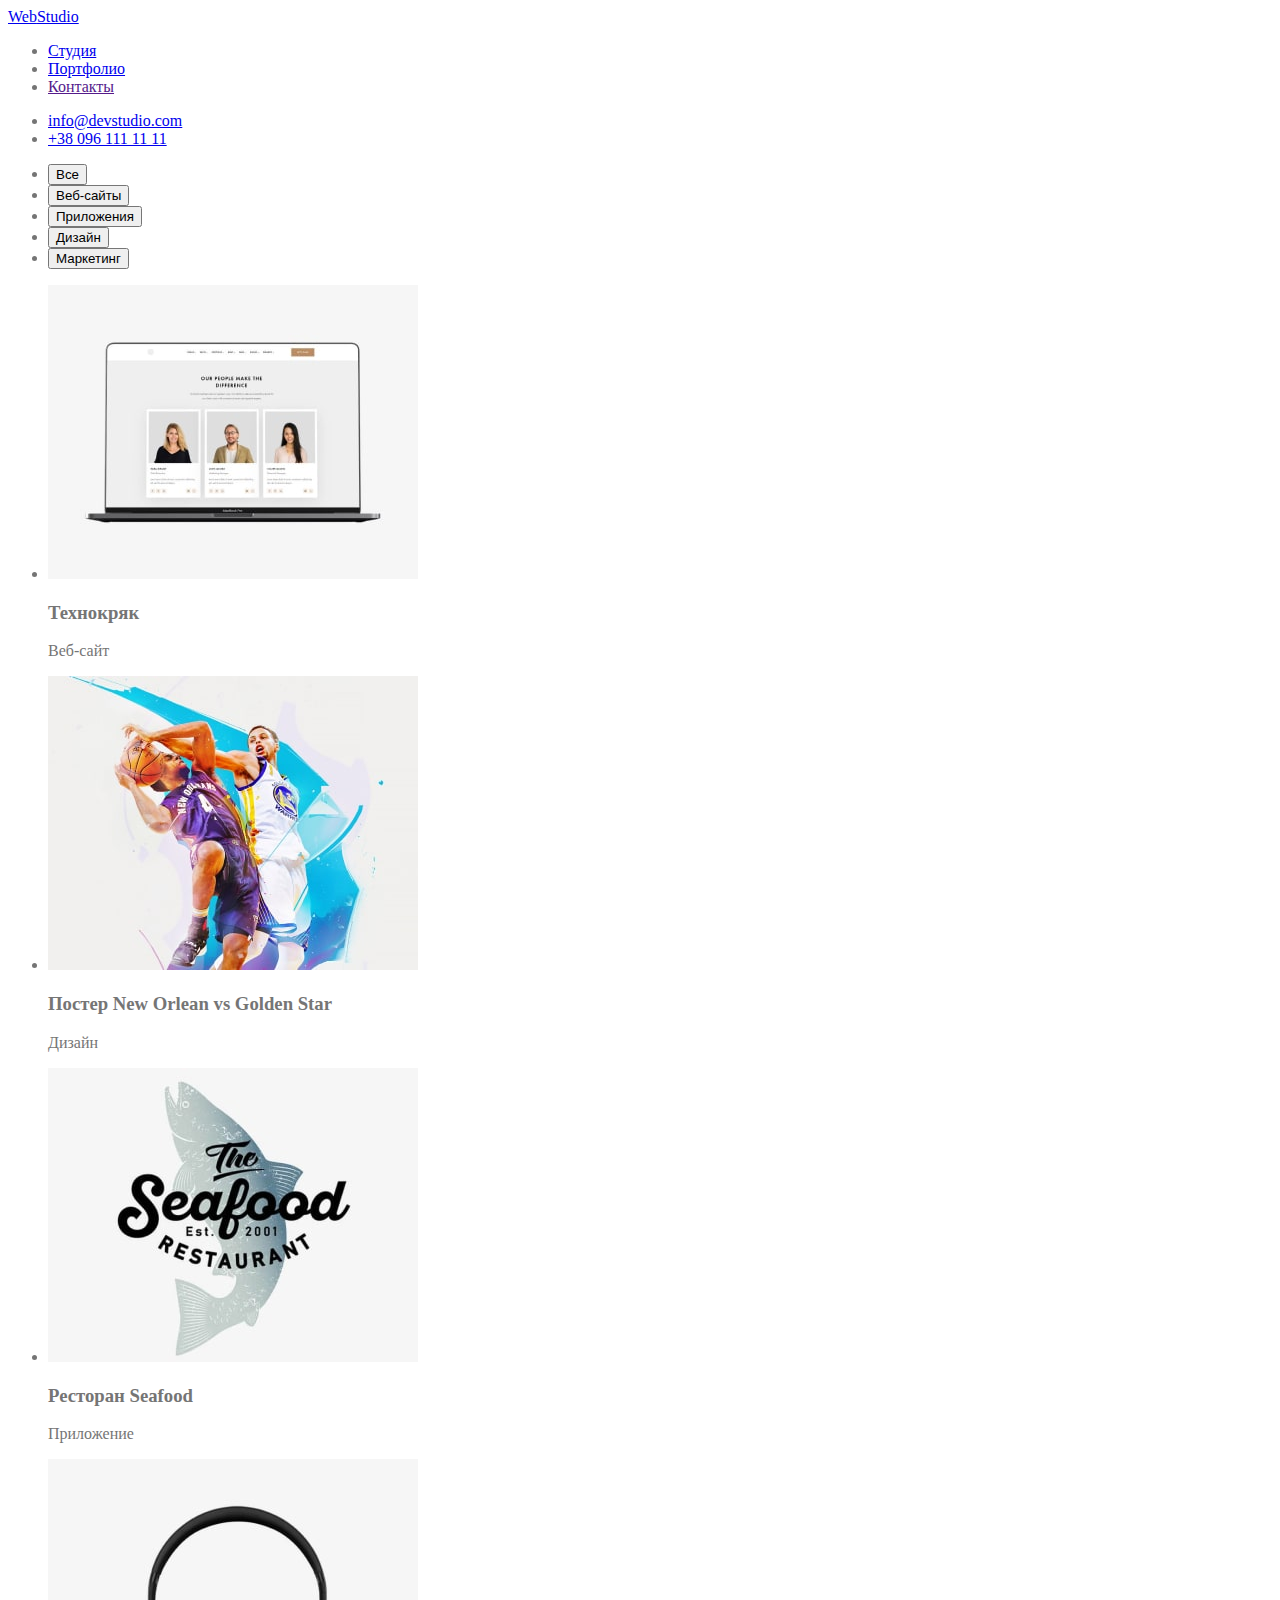
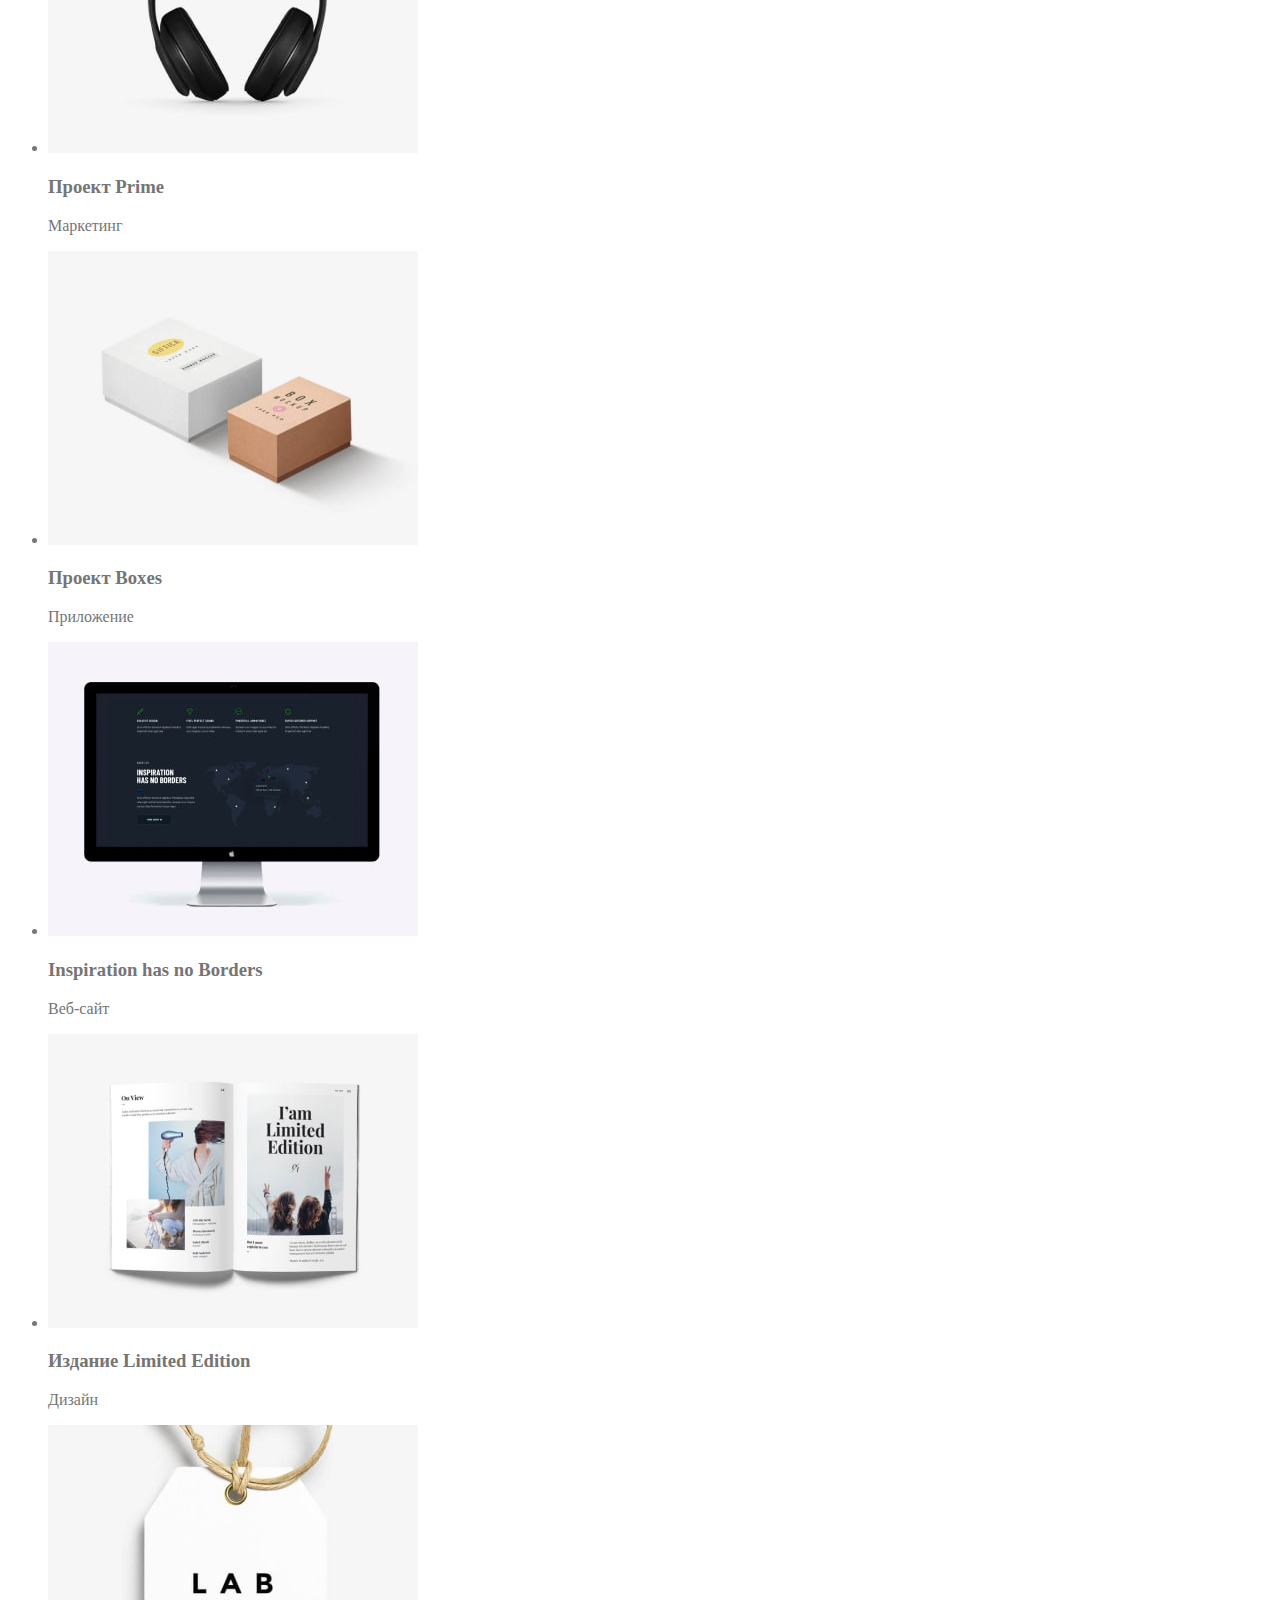
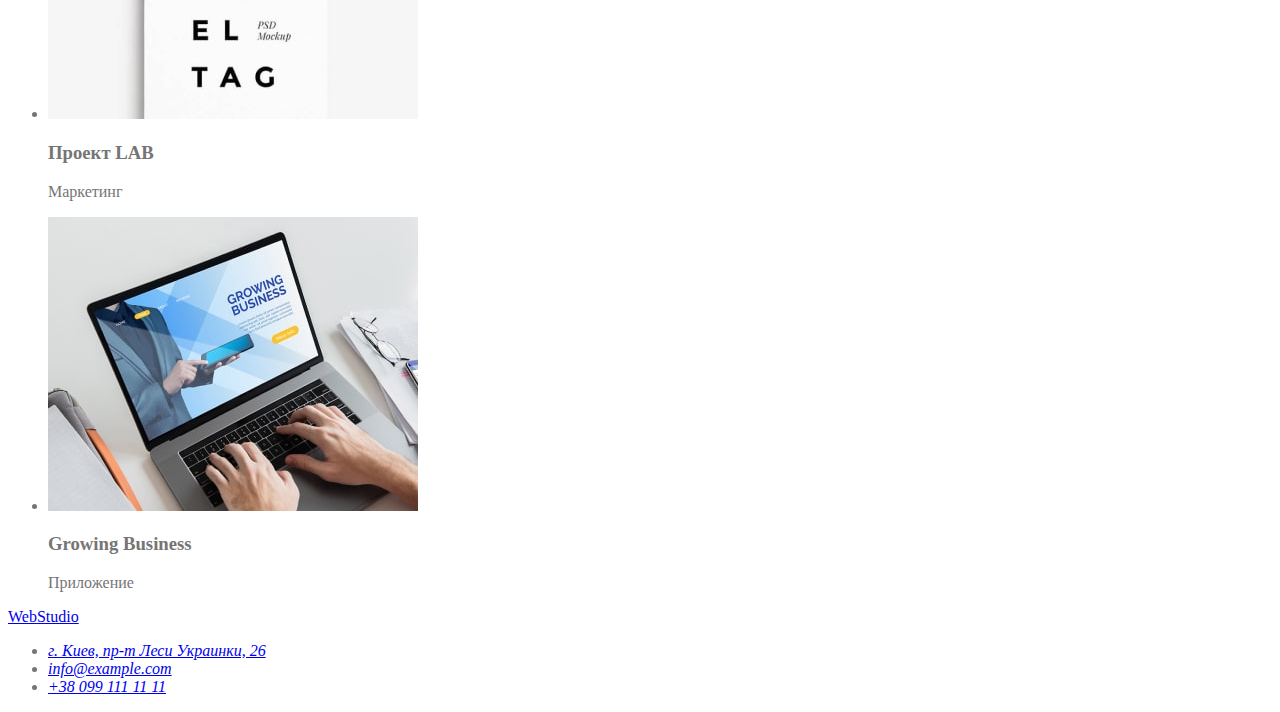
==== portfolio.html @ e5eeb4c2 "Создала Портфолио, подключила стили" ====
<!DOCTYPE html>
<html lang="ru">
  <head>
    <meta charset="UTF-8" />
    <meta http-equiv="X-UA-Compatible" content="IE=edge" />
    <meta name="viewport" content="width=device-width, initial-scale=1.0" />
    <title>WebStudio</title>
    <link rel="stylesheet" href="./css/styles.css" />
  </head>
  <body>
    <header>
      <!--Верхняя линия-->
      <a href="./index.html"><span lang="en">Web</span>Studio</a>
      <nav>
        <ul>
          <li><a href="./index.html">Студия</a></li>
          <li><a href="./portfolio.html">Портфолио</a></li>
          <li><a href="">Контакты</a></li>
        </ul>
      </nav>
      <ul>
        <li><a href="mailto:info@devstudio.com">info@devstudio.com</a></li>
        <li><a href="tel:+380961111111">+38 096 111 11 11</a></li>
      </ul>
    </header>
    <main>
      <!--<h1>Портфолио</h1>-->
      <!--<h2>Фильтры</h2>-->
      <ul>
        <li><button type="button">Все</button></li>
        <li><button type="button">Веб-сайты</button></li>
        <li><button type="button">Приложения</button></li>
        <li><button type="button">Дизайн</button></li>
        <li><button type="button">Маркетинг</button></li>
      </ul>
      <!--<h2>Проекты</h2>-->
      <ul>
        <li>
          <img
            src="./images/tehnochryak.jpg"
            alt="Веб-сайт"
            width="370"
            height="294"
          />
          <h3>Технокряк</h3>
          <p>Веб-сайт</p>
        </li>
        <li>
          <img
            src="./images/basketball.jpg"
            alt="Постер New Orlean vs Golden Star"
            width="370"
            height="294"
          />
          <h3>Постер New Orlean vs Golden Star</h3>
          <p>Дизайн</p>
        </li>
        <li>
          <img
            src="./images/restaurant-seafood.jpg"
            alt="Ресторан Seafood"
            width="370"
            height="294"
          />
          <h3>Ресторан <span lang="en">Seafood</span></h3>
          <p>Приложение</p>
        </li>
        <li>
          <img
            src="./images/headphones-prima.jpg"
            alt="Наушники"
            width="370"
            height="294"
          />
          <h3>Проект <span lang="en">Prime</span></h3>
          <p>Маркетинг</p>
        </li>
        <li>
          <img
            src="./images/boxes.jpg"
            alt="Коробки"
            width="370"
            height="294"
          />
          <h3>Проект <span lang="en">Boxes</span></h3>
          <p>Приложение</p>
        </li>
        <li>
          <img
            src="./images/computer.jpg"
            alt="Компьютер"
            width="370"
            height="294"
          />
          <h3><span lang="en">Inspiration has no Borders</span></h3>
          <p>Веб-сайт</p>
        </li>
        <li>
          <img
            src="./images/magazin.jpg"
            alt="Журнал"
            width="370"
            height="294"
          />
          <h3>Издание <span lang="en">Limited Edition</span></h3>
          <p>Дизайн</p>
        </li>
        <li>
          <img
            src="./images/label-lab.jpg"
            alt="Лейбл"
            width="370"
            height="294"
          />
          <h3>Проект <span lang="en">LAB</span></h3>
          <p>Маркетинг</p>
        </li>
        <li>
          <img
            src="./images/notebook.jpg"
            alt="Ноутбук"
            width="370"
            height="294"
          />
          <h3><span lang="en">Growing Business</span></h3>
          <p>Приложение</p>
        </li>
      </ul>
    </main>
    <footer>
      <a href="./"><span lang="en">Web</span>Studio</a>
      <address>
        <ul>
          <li>
            <a
              href="https://goo.gl/maps/griz82ryK7c47EQd7"
              target="_blank"
              rel="noopener noreferrer"
              >г. Киев, пр-т Леси Украинки, 26</a
            >
          </li>
          <li><a href="mailto:info@example.com">info@example.com</a></li>
          <li><a href="tel:+380991111111">+38 099 111 11 11</a></li>
        </ul>
      </address>
    </footer>
  </body>
</html>
---- css/styles.css ----
:root {
  --primary-text-color: #757575;
  --title-text-color: #212121;
  --brand-background-color: #e5e5e5;
  --accent-text-color: #2196f3;
}
body {
  color: var(--primary-text-color);
  background-color: var(--brand-background-colorcolor);
}
.logo {
  color: #000000;
}
.logo > span {
  color: var(--accent-text-color);
}
.link {
  color: var(--title-text-color);
}
.link:hover,
.link:focus,
.link:active {
  color: var(--accent-text-color);
}
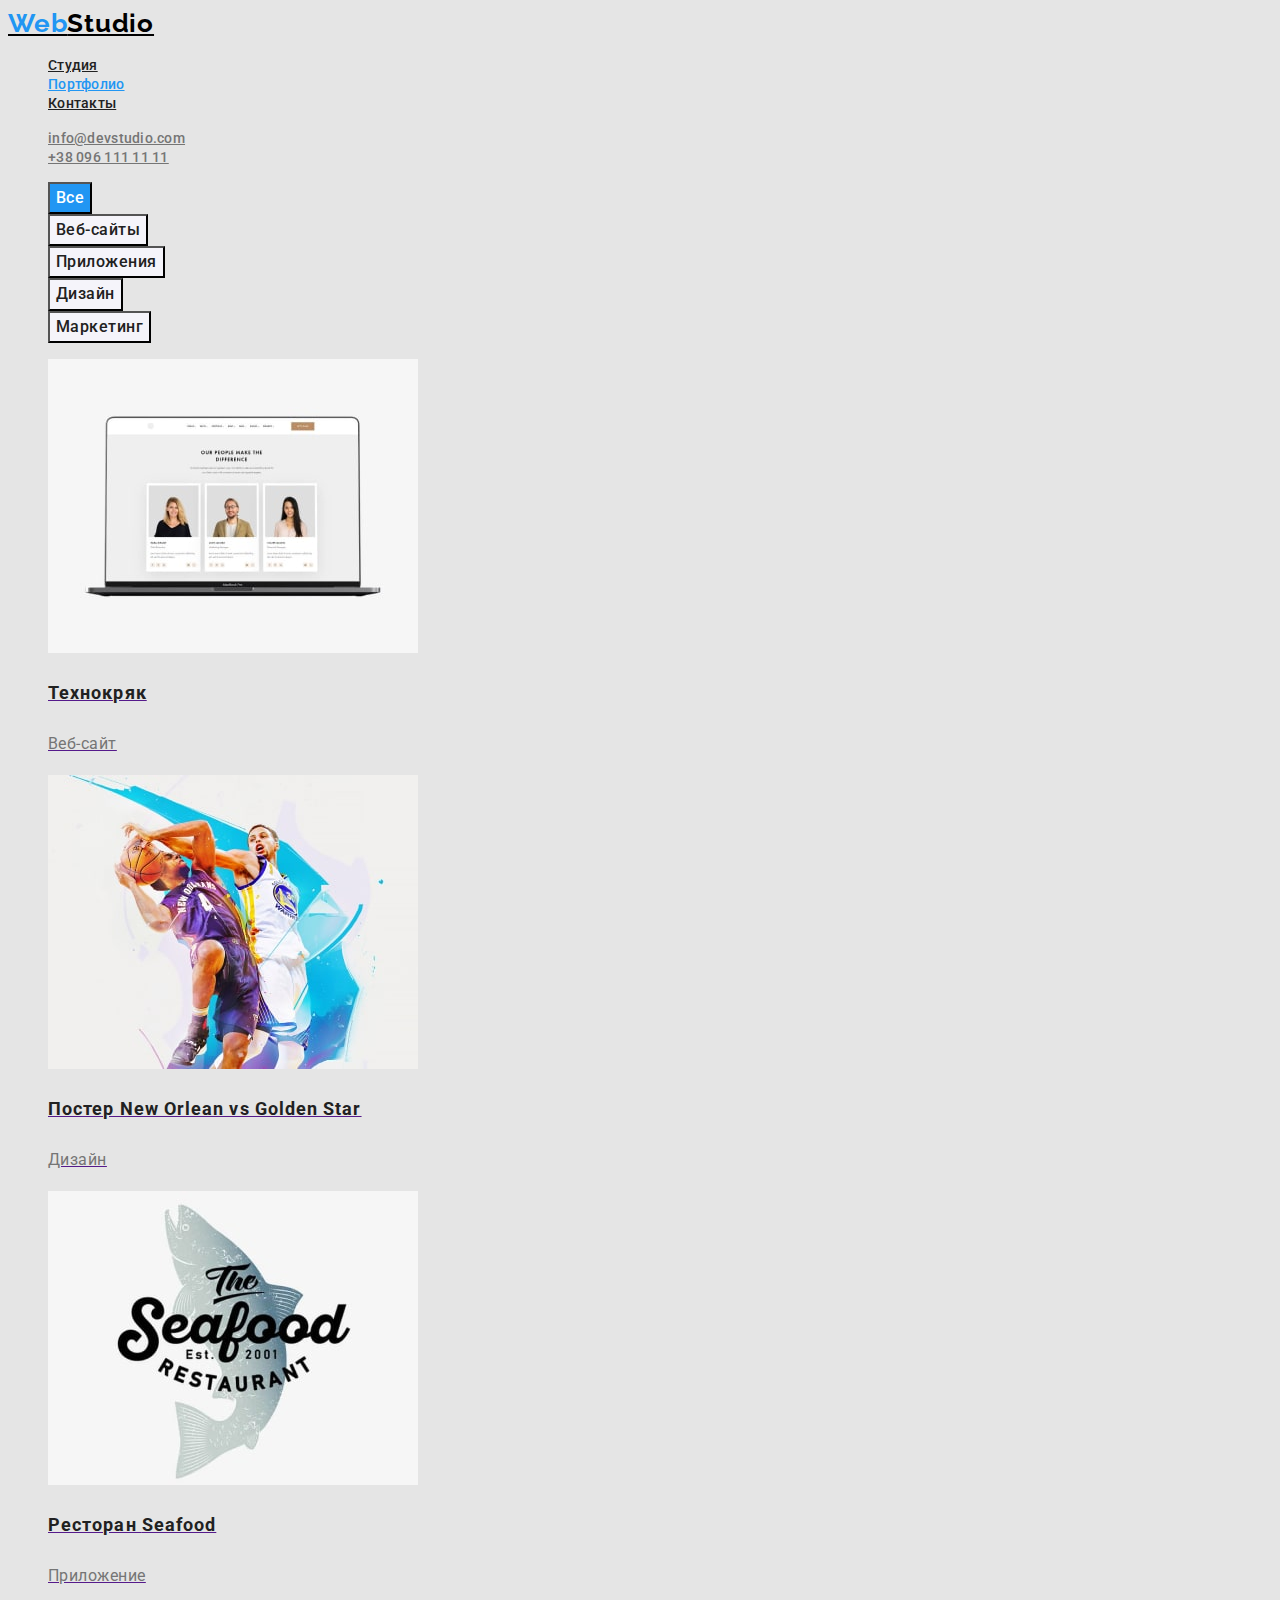
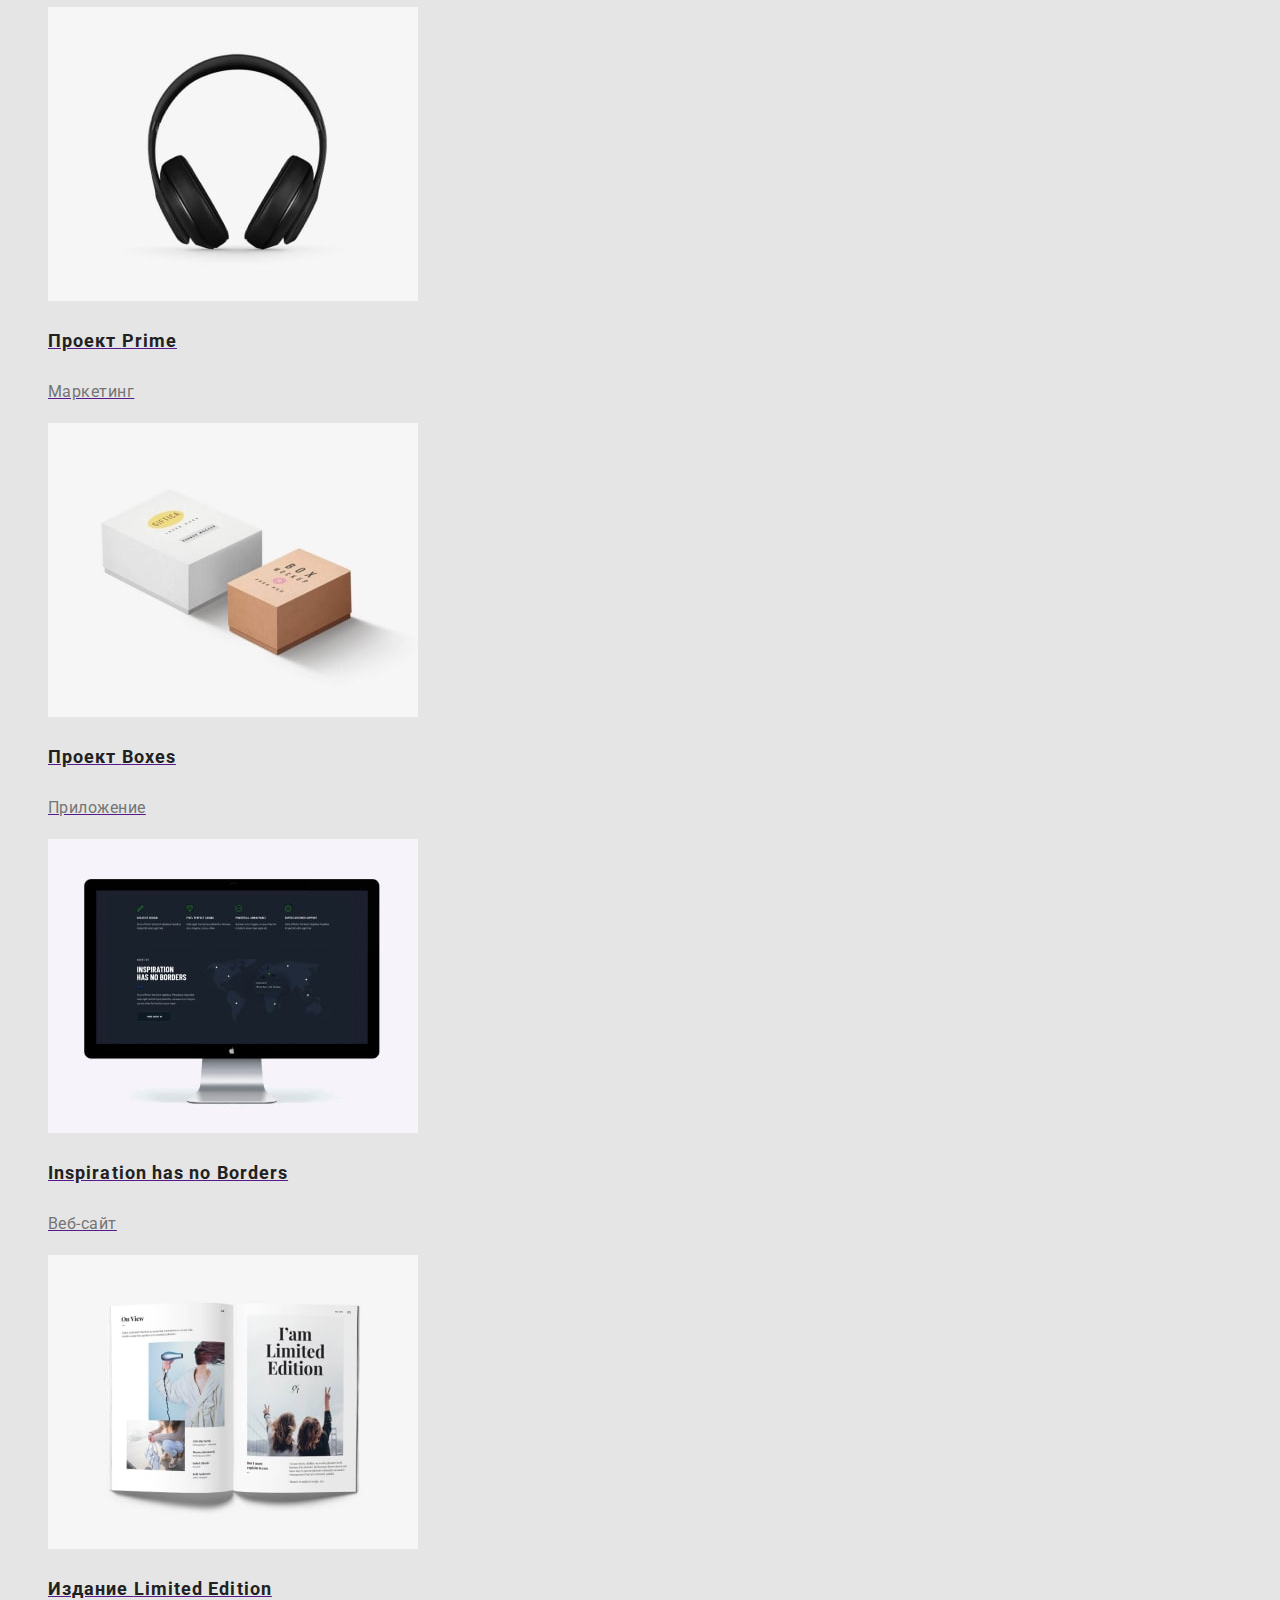
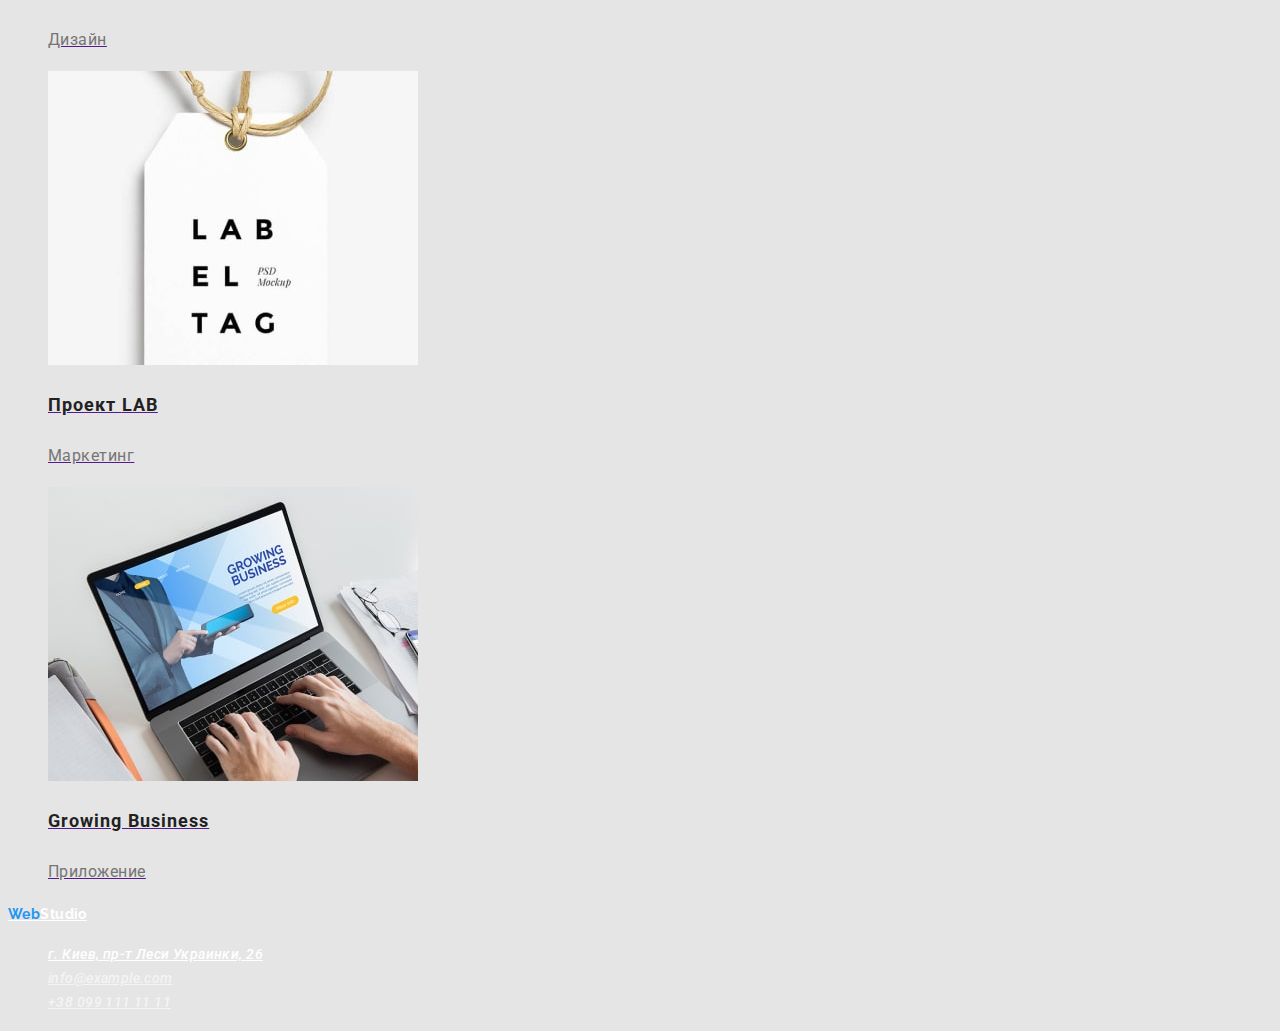
==== commit 1bd73792: "Прописала стили для Студия и Портфолио" ====
--- a/portfolio.html
+++ b/portfolio.html
@@ -5,142 +5,190 @@
     <meta http-equiv="X-UA-Compatible" content="IE=edge" />
     <meta name="viewport" content="width=device-width, initial-scale=1.0" />
     <title>WebStudio</title>
+    <link rel="preconnect" href="https://fonts.googleapis.com" />
+    <link rel="preconnect" href="https://fonts.gstatic.com" crossorigin />
+    <link
+      href="https://fonts.googleapis.com/css2?family=Raleway:wght@700&family=Roboto:ital,wght@0,400;0,500;0,700;1,900&display=swap"
+      rel="stylesheet"
+    />
     <link rel="stylesheet" href="./css/styles.css" />
   </head>
   <body>
     <header>
       <!--Верхняя линия-->
-      <a href="./index.html"><span lang="en">Web</span>Studio</a>
-      <nav>
-        <ul>
-          <li><a href="./index.html">Студия</a></li>
-          <li><a href="./portfolio.html">Портфолио</a></li>
-          <li><a href="">Контакты</a></li>
+      <a href="./index.html" class="logo"><span lang="en">Web</span>Studio</a>
+      <nav class="site-nav">
+        <ul class="list">
+          <li><a href="./index.html" class="link">Студия</a></li>
+          <li><a href="./portfolio.html" class="link current">Портфолио</a></li>
+          <li><a href="" class="link">Контакты</a></li>
         </ul>
       </nav>
-      <ul>
-        <li><a href="mailto:info@devstudio.com">info@devstudio.com</a></li>
-        <li><a href="tel:+380961111111">+38 096 111 11 11</a></li>
+      <ul class="list">
+        <li>
+          <a href="mailto:info@devstudio.com" class="link"
+            >info@devstudio.com</a
+          >
+        </li>
+        <li><a href="tel:+380961111111" class="link">+38 096 111 11 11</a></li>
       </ul>
     </header>
     <main>
       <!--<h1>Портфолио</h1>-->
-      <!--<h2>Фильтры</h2>-->
-      <ul>
-        <li><button type="button">Все</button></li>
-        <li><button type="button">Веб-сайты</button></li>
-        <li><button type="button">Приложения</button></li>
-        <li><button type="button">Дизайн</button></li>
-        <li><button type="button">Маркетинг</button></li>
+      <!--<h2>Проекты</h2>-->
+      <ul class="list">
+        <li>
+          <button type="button" class="filter-button primary">Все</button>
+        </li>
+        <li><button type="button" class="filter-button">Веб-сайты</button></li>
+        <li><button type="button" class="filter-button">Приложения</button></li>
+        <li><button type="button" class="filter-button">Дизайн</button></li>
+        <li><button type="button" class="filter-button">Маркетинг</button></li>
       </ul>
-      <!--<h2>Проекты</h2>-->
-      <ul>
+      <ul class="list">
         <li>
-          <img
-            src="./images/tehnochryak.jpg"
-            alt="Веб-сайт"
-            width="370"
-            height="294"
-          />
-          <h3>Технокряк</h3>
-          <p>Веб-сайт</p>
+          <a href="">
+            <img
+              src="./images/tehnochryak.jpg"
+              alt="Веб-сайт"
+              width="370"
+              height="294"
+            />
+            <h3 class="project-title">Технокряк</h3>
+            <p class="project-text">Веб-сайт</p></a
+          >
         </li>
         <li>
-          <img
-            src="./images/basketball.jpg"
-            alt="Постер New Orlean vs Golden Star"
-            width="370"
-            height="294"
-          />
-          <h3>Постер New Orlean vs Golden Star</h3>
-          <p>Дизайн</p>
+          <a href="">
+            <img
+              src="./images/basketball.jpg"
+              alt="Постер New Orlean vs Golden Star"
+              width="370"
+              height="294"
+            />
+            <h3 class="project-title">Постер New Orlean vs Golden Star</h3>
+            <p class="project-text">Дизайн</p></a
+          >
         </li>
         <li>
-          <img
-            src="./images/restaurant-seafood.jpg"
-            alt="Ресторан Seafood"
-            width="370"
-            height="294"
-          />
-          <h3>Ресторан <span lang="en">Seafood</span></h3>
-          <p>Приложение</p>
+          <a href="">
+            <img
+              src="./images/restaurant-seafood.jpg"
+              alt="Ресторан Seafood"
+              width="370"
+              height="294"
+            />
+            <h3 class="project-title">
+              Ресторан <span lang="en">Seafood</span>
+            </h3>
+            <p class="project-text">Приложение</p></a
+          >
         </li>
         <li>
-          <img
-            src="./images/headphones-prima.jpg"
-            alt="Наушники"
-            width="370"
-            height="294"
-          />
-          <h3>Проект <span lang="en">Prime</span></h3>
-          <p>Маркетинг</p>
+          <a href="">
+            <img
+              src="./images/headphones-prima.jpg"
+              alt="Наушники"
+              width="370"
+              height="294"
+            />
+            <h3 class="project-title">Проект <span lang="en">Prime</span></h3>
+            <p class="project-text">Маркетинг</p></a
+          >
         </li>
         <li>
-          <img
-            src="./images/boxes.jpg"
-            alt="Коробки"
-            width="370"
-            height="294"
-          />
-          <h3>Проект <span lang="en">Boxes</span></h3>
-          <p>Приложение</p>
+          <a href="">
+            <img
+              src="./images/boxes.jpg"
+              alt="Коробки"
+              width="370"
+              height="294"
+            />
+            <h3 class="project-title">Проект <span lang="en">Boxes</span></h3>
+            <p class="project-text">Приложение</p></a
+          >
         </li>
         <li>
-          <img
-            src="./images/computer.jpg"
-            alt="Компьютер"
-            width="370"
-            height="294"
-          />
-          <h3><span lang="en">Inspiration has no Borders</span></h3>
-          <p>Веб-сайт</p>
+          <a href="">
+            <img
+              src="./images/computer.jpg"
+              alt="Компьютер"
+              width="370"
+              height="294"
+            />
+            <h3 class="project-title">
+              <span lang="en">Inspiration has no Borders</span>
+            </h3>
+            <p class="project-text">Веб-сайт</p></a
+          >
         </li>
         <li>
-          <img
-            src="./images/magazin.jpg"
-            alt="Журнал"
-            width="370"
-            height="294"
-          />
-          <h3>Издание <span lang="en">Limited Edition</span></h3>
-          <p>Дизайн</p>
+          <a href="">
+            <img
+              src="./images/magazin.jpg"
+              alt="Журнал"
+              width="370"
+              height="294"
+            />
+            <h3 class="project-title">
+              Издание <span lang="en">Limited Edition</span>
+            </h3>
+            <p class="project-text">Дизайн</p></a
+          >
         </li>
         <li>
-          <img
-            src="./images/label-lab.jpg"
-            alt="Лейбл"
-            width="370"
-            height="294"
-          />
-          <h3>Проект <span lang="en">LAB</span></h3>
-          <p>Маркетинг</p>
+          <a href="">
+            <img
+              src="./images/label-lab.jpg"
+              alt="Лейбл"
+              width="370"
+              height="294"
+            />
+            <h3 class="project-title">Проект <span lang="en">LAB</span></h3>
+            <p class="project-text">Маркетинг</p></a
+          >
         </li>
         <li>
-          <img
-            src="./images/notebook.jpg"
-            alt="Ноутбук"
-            width="370"
-            height="294"
-          />
-          <h3><span lang="en">Growing Business</span></h3>
-          <p>Приложение</p>
+          <a href="">
+            <img
+              src="./images/notebook.jpg"
+              alt="Ноутбук"
+              width="370"
+              height="294"
+            />
+            <h3 class="project-title">
+              <span lang="en">Growing Business</span>
+            </h3>
+            <p class="project-text">Приложение</p></a
+          >
         </li>
       </ul>
     </main>
     <footer>
-      <a href="./"><span lang="en">Web</span>Studio</a>
+      <a href="./index.html" class="footer logo"
+        ><span lang="en">Web</span>Studio</a
+      >
       <address>
-        <ul>
+        <ul class="list">
           <li>
             <a
+              class="link address"
               href="https://goo.gl/maps/griz82ryK7c47EQd7"
               target="_blank"
               rel="noopener noreferrer"
               >г. Киев, пр-т Леси Украинки, 26</a
             >
           </li>
-          <li><a href="mailto:info@example.com">info@example.com</a></li>
-          <li><a href="tel:+380991111111">+38 099 111 11 11</a></li>
+          <li>
+            <a class="link footer" href="mailto:info@example.com"
+              >info@example.com</a
+            >
+          </li>
+          <li>
+            <a class="link footer" href="tel:+380991111111"
+              >+38 099 111 11 11</a
+            >
+          </li>
         </ul>
       </address>
     </footer>
--- a/css/styles.css
+++ b/css/styles.css
@@ -1,24 +1,163 @@
 :root {
   --primary-text-color: #757575;
   --title-text-color: #212121;
-  --brand-background-color: #e5e5e5;
+  --primary-background-color: #e5e5e5;
+  --second-background-color: #2f303a;
   --accent-text-color: #2196f3;
+  --active-text-color: #ffffff;
 }
 body {
   color: var(--primary-text-color);
-  background-color: var(--brand-background-colorcolor);
+  background-color: var(--primary-background-color);
+  font-family: Roboto, sans-serif;
 }
 .logo {
   color: #000000;
+  font-family: Raleway, sans-serif;
+  font-size: 26px;
+  font-weight: 700;
+  line-height: 1.2;
+  letter-spacing: 0.03em;
 }
 .logo > span {
   color: var(--accent-text-color);
 }
-.link {
+.list {
+  list-style: none;
+}
+.site-nav .link {
   color: var(--title-text-color);
 }
+.site-nav .link.current {
+  color: var(--accent-text-color);
+}
+.link {
+  color: var(--primary-text-color);
+  font-size: 14px;
+  font-weight: 500;
+  line-height: 1.14;
+  letter-spacing: 0.02em;
+}
+.logo:hover,
+.logo:focus,
+.logo:active,
 .link:hover,
 .link:focus,
 .link:active {
   color: var(--accent-text-color);
 }
+.hat {
+  background-color: var(--second-background-color);
+}
+.hat-title {
+  color: var(--active-text-color);
+  font-size: 44px;
+  font-weight: 900;
+  line-height: 1.36;
+  letter-spacing: 0.06em;
+  text-align: center;
+}
+.button,
+.button:hover,
+.button:focus,
+.button:active {
+  background-color: var(--accent-text-color);
+  color: var(--active-text-color);
+  cursor: pointer;
+  font-family: inherit;
+  font-size: 16px;
+  font-weight: 700;
+  line-height: 1.88;
+  letter-spacing: 0.06em;
+  text-align: center;
+}
+.feature-title {
+  color: var(--title-text-color);
+  font-size: 14px;
+  font-weight: 700;
+  line-height: 1.14;
+  letter-spacing: 0.03em;
+  text-align: left;
+}
+.section-title {
+  color: var(--title-text-color);
+  font-size: 36px;
+  font-weight: 700;
+  line-height: 1.17;
+  letter-spacing: 0.03em;
+  text-align: center;
+}
+.team-title {
+  color: var(--title-text-color);
+  font-size: 16px;
+  font-weight: 500;
+  line-height: 1.19;
+  letter-spacing: 0.03em;
+  text-align: center;
+}
+.feature-text {
+  color: var(--primary-text-color);
+  font-size: 14px;
+  line-height: 1.71;
+  letter-spacing: 0.03em;
+  text-align: left;
+}
+.team-text {
+  color: var(--primary-text-color);
+  font-size: 16px;
+  line-height: 1.19;
+  letter-spacing: 0.03em;
+  text-align: center;
+}
+
+.footer.logo {
+  color: var(--active-text-color);
+}
+.address,
+.footer {
+  font-size: 14px;
+  line-height: 1.71;
+  letter-spacing: 0.03em;
+  text-align: left;
+}
+.address {
+  color: var(--active-text-color);
+}
+.footer {
+  color: rgba(255, 255, 255, 0.6);
+}
+
+/* Портфолио */
+.filter-button {
+  background-color: #f5f4fa;
+  color: var(--title-text-color);
+  cursor: pointer;
+  font-family: inherit;
+  font-size: 16px;
+  font-weight: 500;
+  line-height: 1.63;
+  letter-spacing: 0.03em;
+  text-align: center;
+}
+.filter-button.primary,
+.filter-button:focus,
+.filter-button:hover,
+.filter-button:active {
+  background-color: var(--accent-text-color);
+  color: var(--active-text-color);
+}
+.project-title {
+  color: var(--title-text-color);
+  font-size: 18px;
+  font-weight: 700;
+  line-height: 2;
+  letter-spacing: 0.06em;
+  text-align: left;
+}
+.project-text {
+  color: var(--primary-text-color);
+  font-size: 16px;
+  line-height: 1.88;
+  letter-spacing: 0.03em;
+  text-align: left;
+}
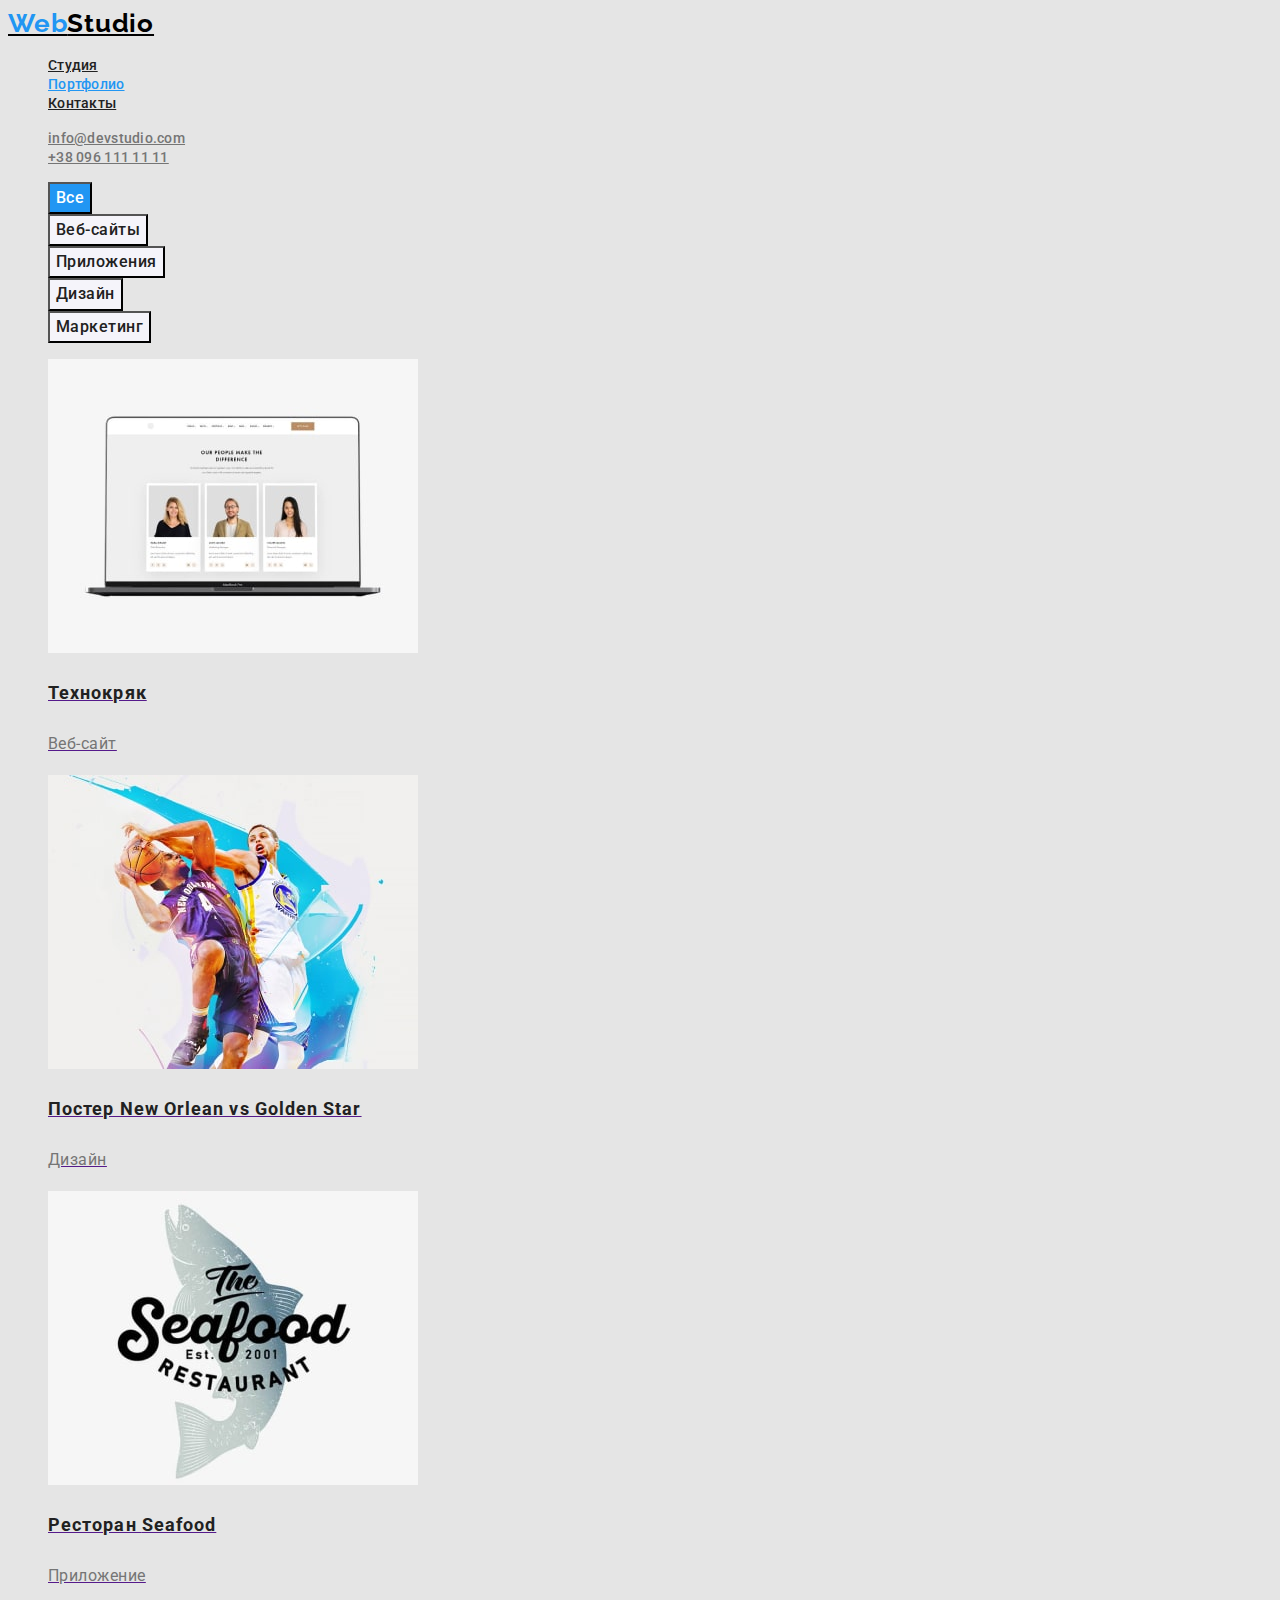
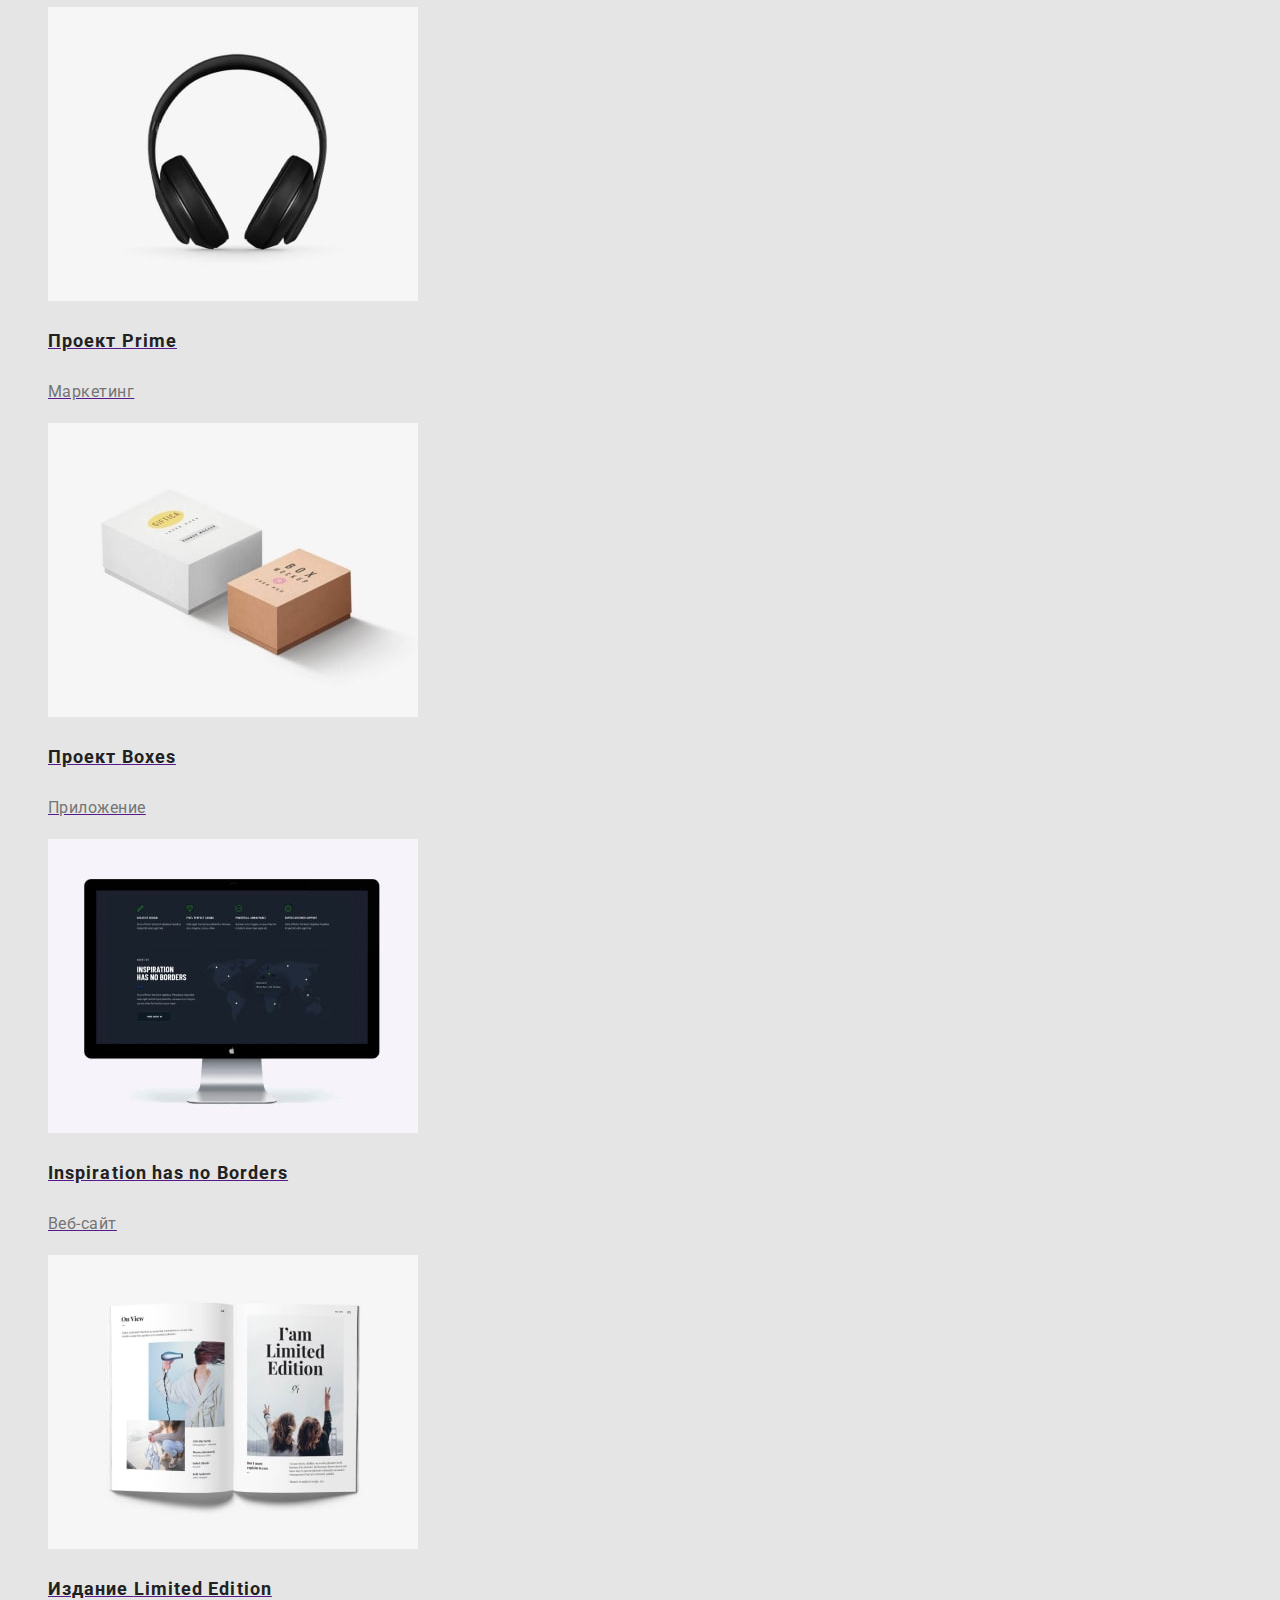
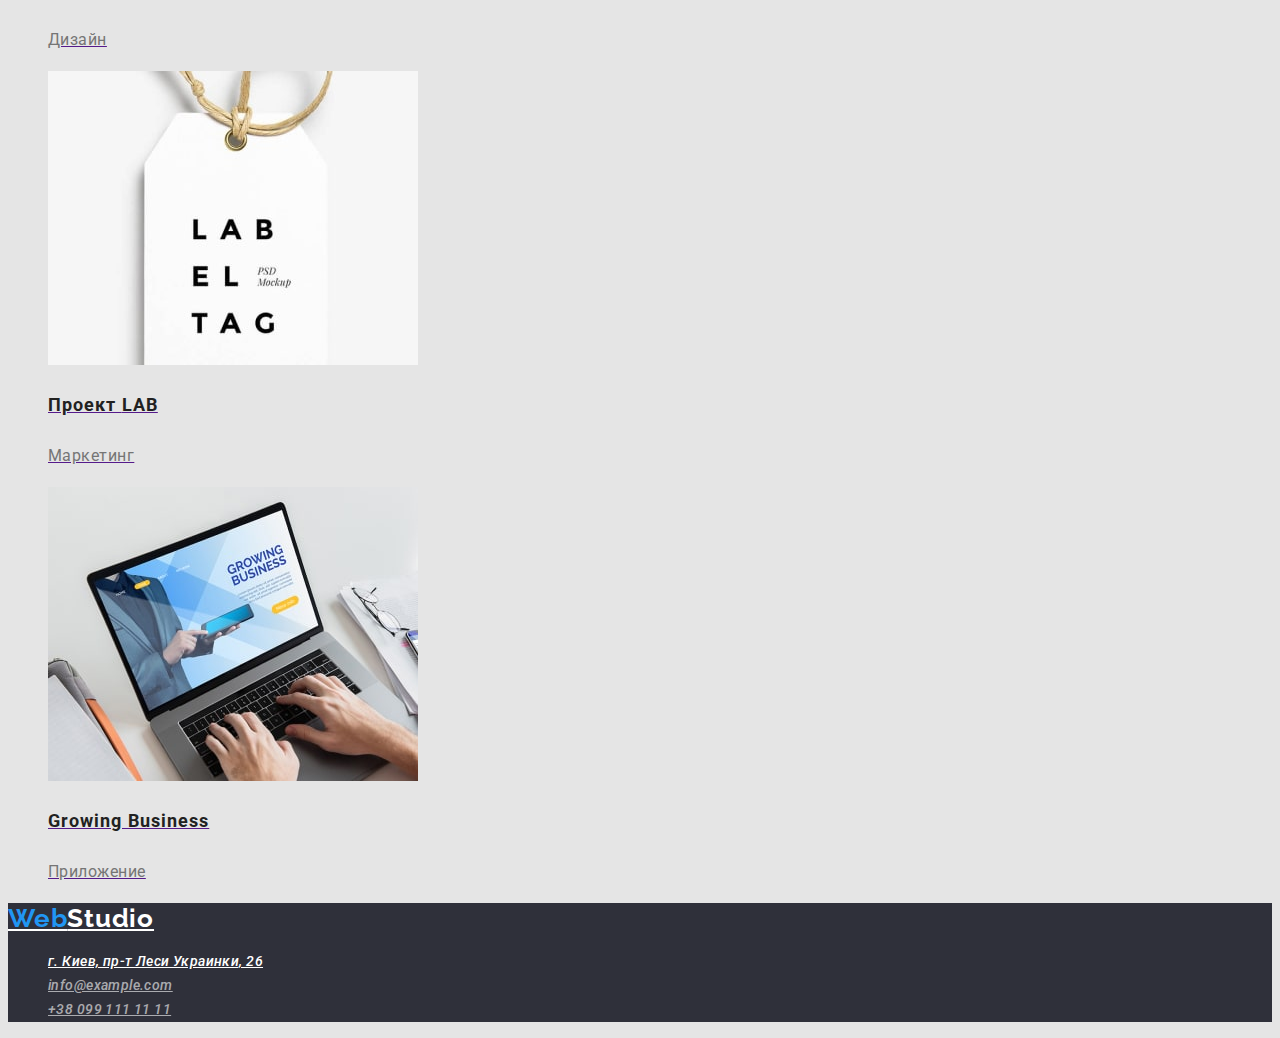
==== commit 81290981: "Делаю футер" ====
--- a/portfolio.html
+++ b/portfolio.html
@@ -164,7 +164,7 @@
         </li>
       </ul>
     </main>
-    <footer>
+    <footer class="footer">
       <a href="./index.html" class="footer logo"
         ><span lang="en">Web</span>Studio</a
       >
--- a/css/styles.css
+++ b/css/styles.css
@@ -13,6 +13,9 @@
 }
 .logo {
   color: #000000;
+}
+.logo,
+.footer.logo {
   font-family: Raleway, sans-serif;
   font-size: 26px;
   font-weight: 700;
@@ -113,18 +116,21 @@
 .footer.logo {
   color: var(--active-text-color);
 }
-.address,
-.footer {
+address .link.address,
+.link.footer {
   font-size: 14px;
   line-height: 1.71;
   letter-spacing: 0.03em;
   text-align: left;
 }
-.address {
+.link.address {
   color: var(--active-text-color);
 }
+.link.footer {
+  color: rgba(255, 255, 255, 0.6);
+}
 .footer {
-  color: rgba(255, 255, 255, 0.6);
+  background-color: var(--second-background-color);
 }
 
 /* Портфолио */
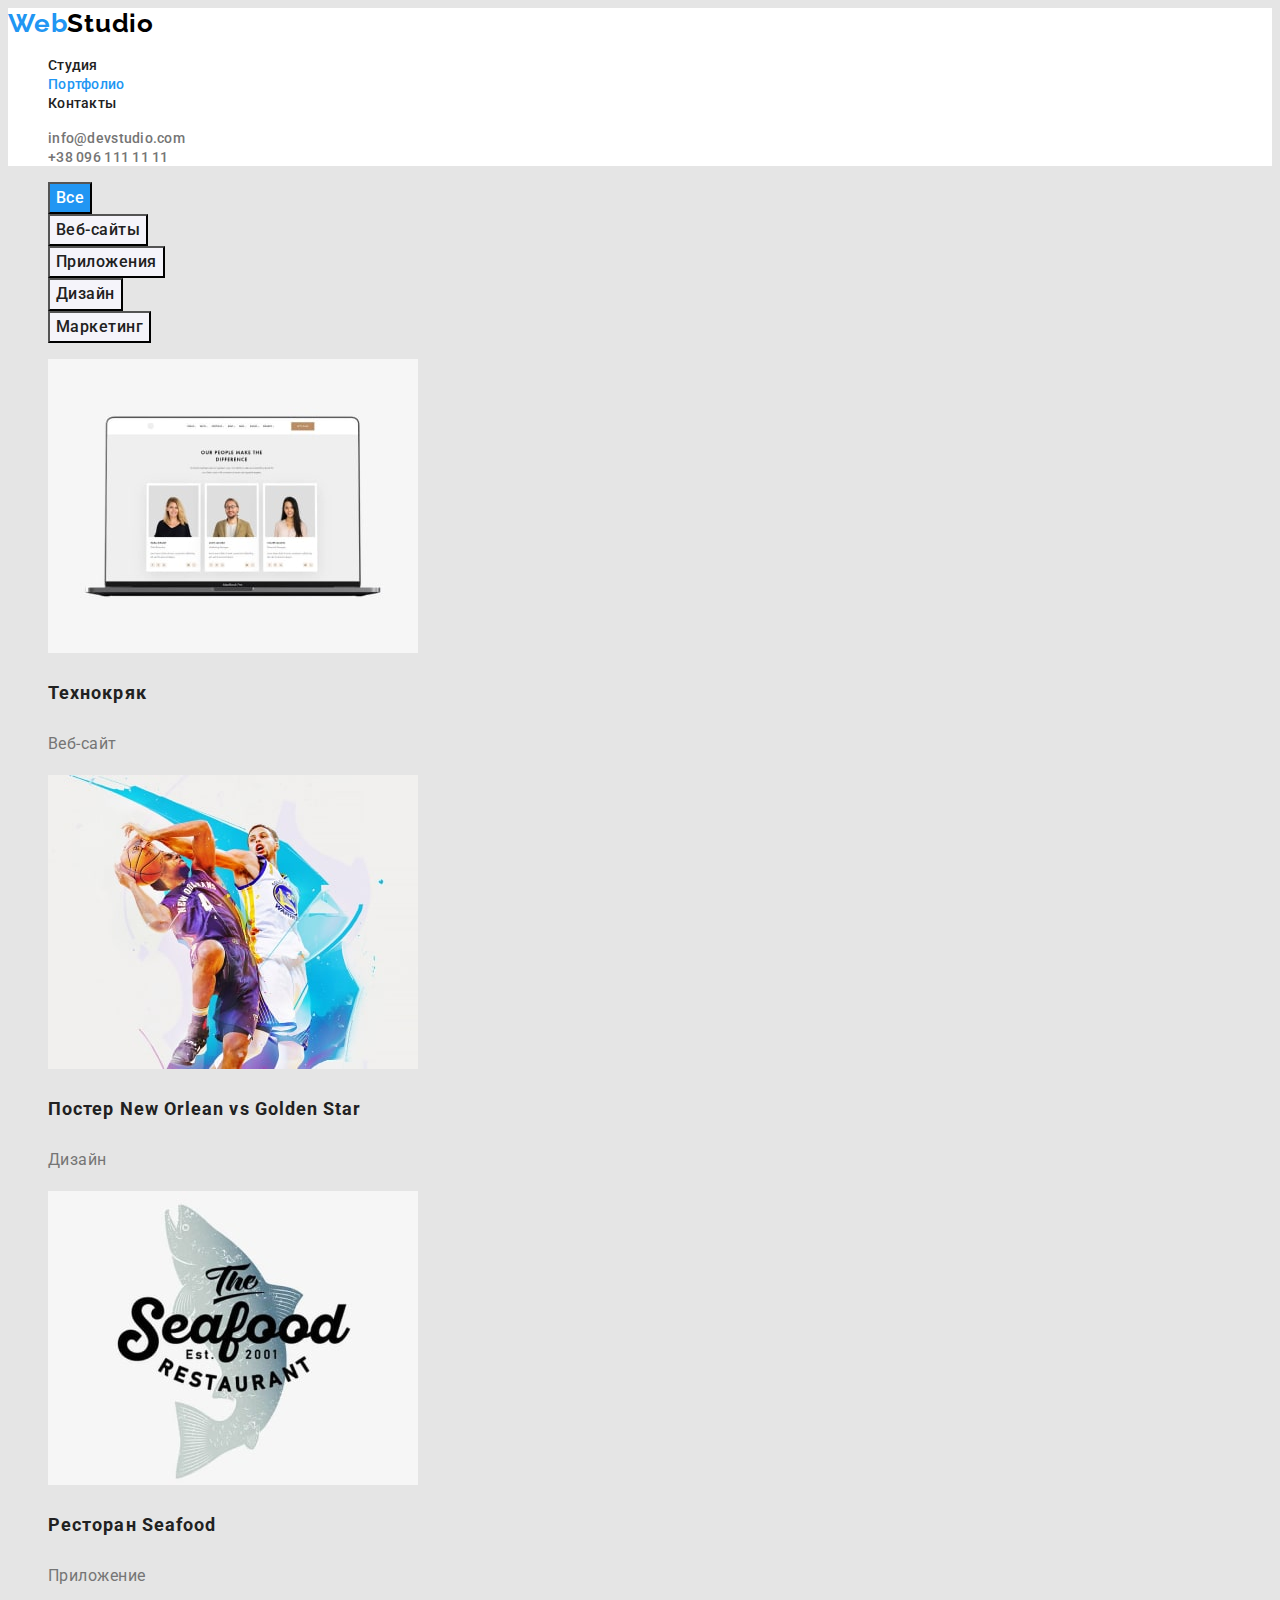
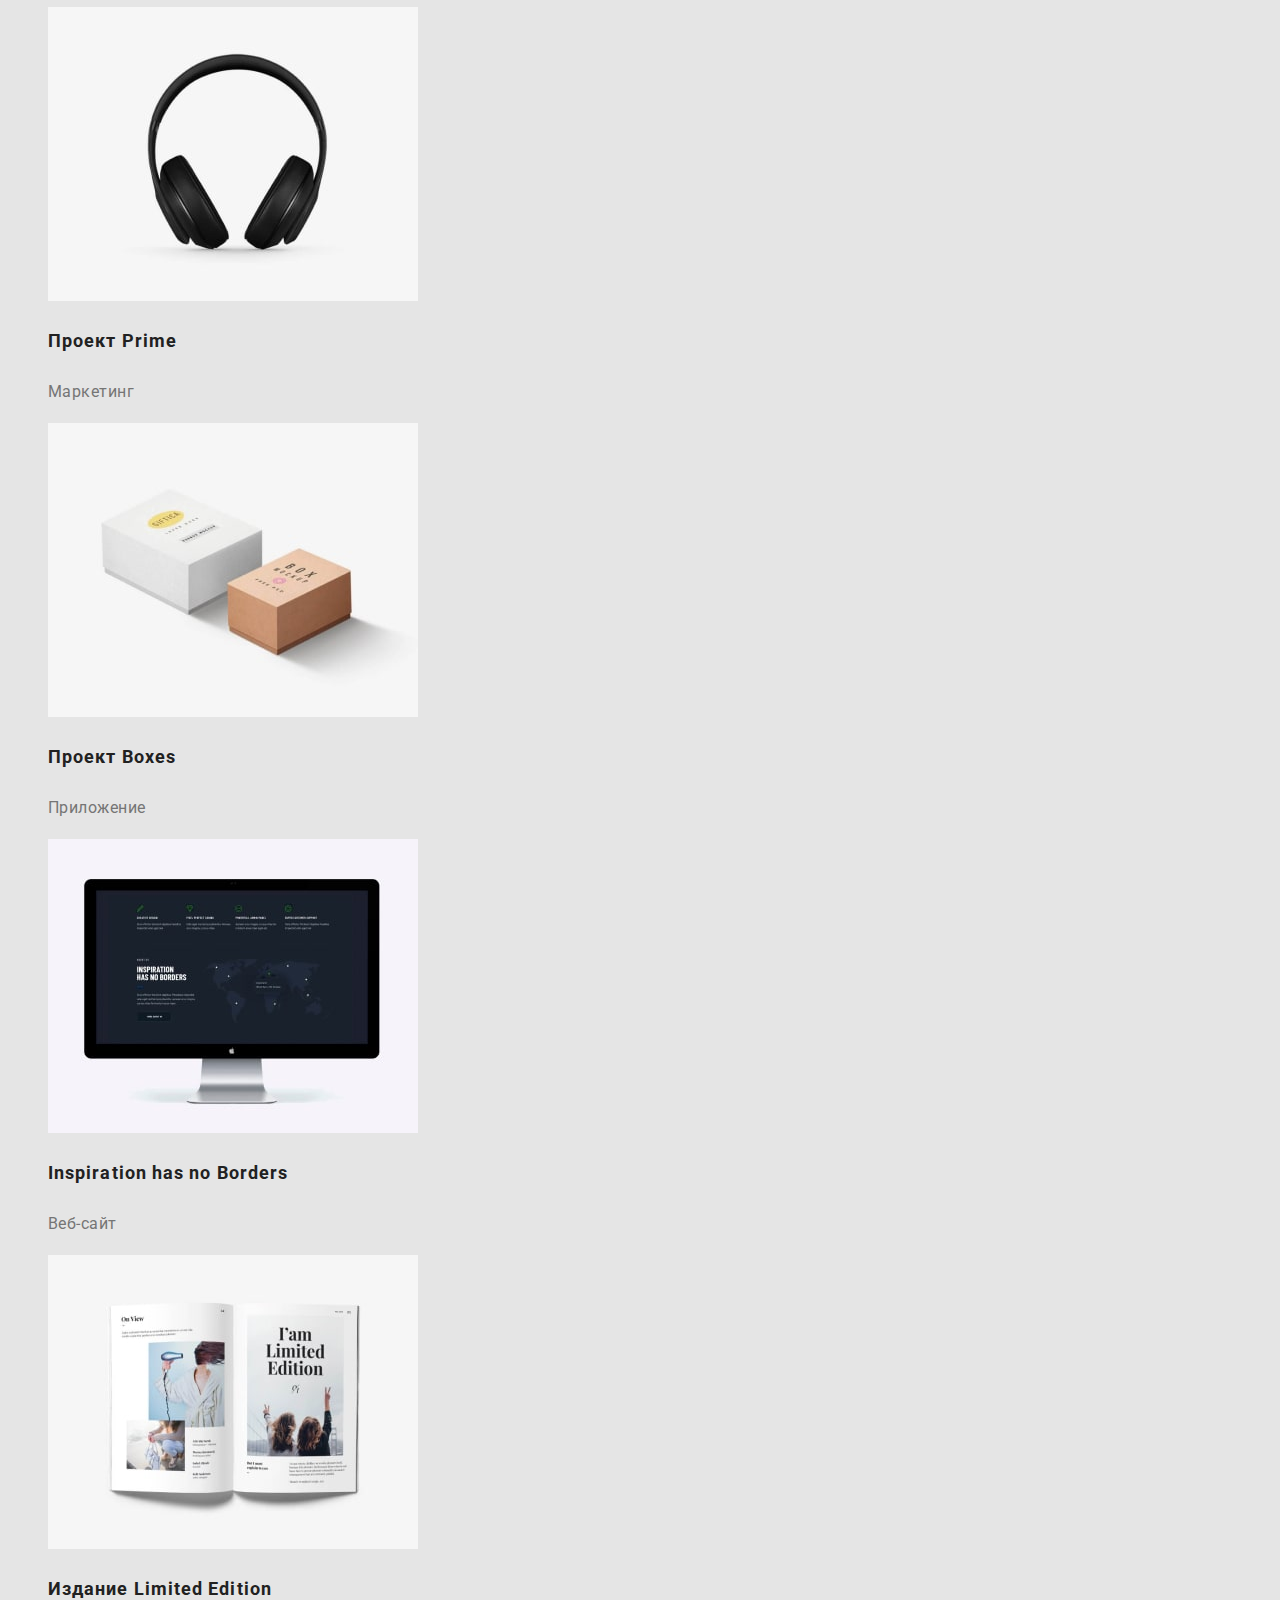
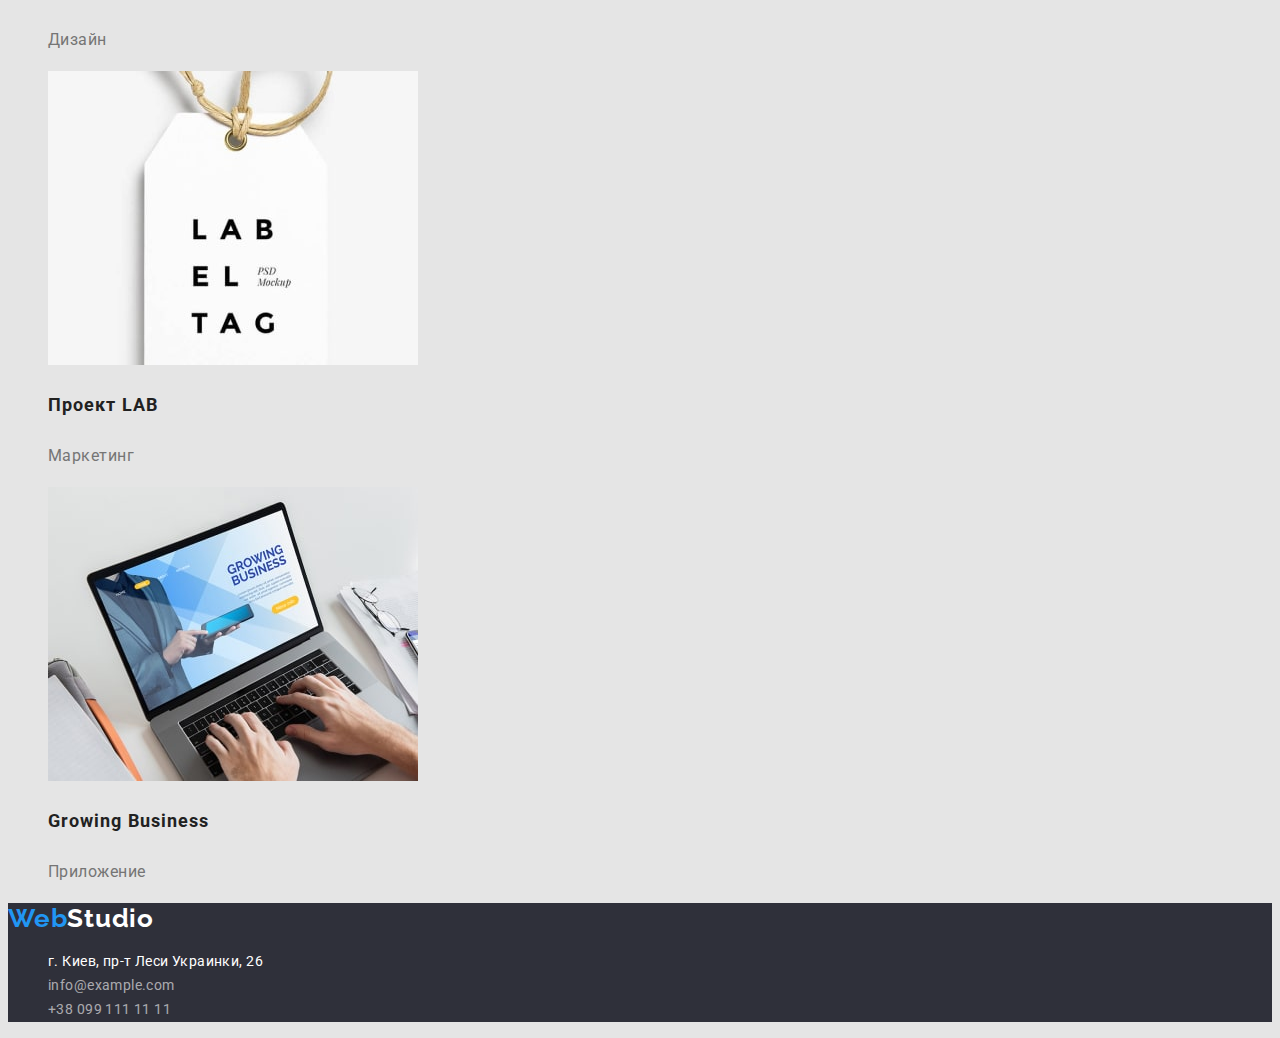
==== commit 1ab3b392: "Переписала css" ====
--- a/portfolio.html
+++ b/portfolio.html
@@ -14,8 +14,8 @@
     <link rel="stylesheet" href="./css/styles.css" />
   </head>
   <body>
-    <header>
-      <!--Верхняя линия-->
+    <!--Хедер-->
+    <header class="header">
       <a href="./index.html" class="logo"><span lang="en">Web</span>Studio</a>
       <nav class="site-nav">
         <ul class="list">
@@ -34,140 +34,149 @@
       </ul>
     </header>
     <main>
-      <!--<h1>Портфолио</h1>-->
-      <!--<h2>Проекты</h2>-->
-      <ul class="list">
-        <li>
-          <button type="button" class="filter-button primary">Все</button>
-        </li>
-        <li><button type="button" class="filter-button">Веб-сайты</button></li>
-        <li><button type="button" class="filter-button">Приложения</button></li>
-        <li><button type="button" class="filter-button">Дизайн</button></li>
-        <li><button type="button" class="filter-button">Маркетинг</button></li>
-      </ul>
-      <ul class="list">
-        <li>
-          <a href="">
-            <img
-              src="./images/tehnochryak.jpg"
-              alt="Веб-сайт"
-              width="370"
-              height="294"
-            />
-            <h3 class="project-title">Технокряк</h3>
-            <p class="project-text">Веб-сайт</p></a
-          >
-        </li>
-        <li>
-          <a href="">
-            <img
-              src="./images/basketball.jpg"
-              alt="Постер New Orlean vs Golden Star"
-              width="370"
-              height="294"
-            />
-            <h3 class="project-title">Постер New Orlean vs Golden Star</h3>
-            <p class="project-text">Дизайн</p></a
-          >
-        </li>
-        <li>
-          <a href="">
-            <img
-              src="./images/restaurant-seafood.jpg"
-              alt="Ресторан Seafood"
-              width="370"
-              height="294"
-            />
-            <h3 class="project-title">
-              Ресторан <span lang="en">Seafood</span>
-            </h3>
-            <p class="project-text">Приложение</p></a
-          >
-        </li>
-        <li>
-          <a href="">
-            <img
-              src="./images/headphones-prima.jpg"
-              alt="Наушники"
-              width="370"
-              height="294"
-            />
-            <h3 class="project-title">Проект <span lang="en">Prime</span></h3>
-            <p class="project-text">Маркетинг</p></a
-          >
-        </li>
-        <li>
-          <a href="">
-            <img
-              src="./images/boxes.jpg"
-              alt="Коробки"
-              width="370"
-              height="294"
-            />
-            <h3 class="project-title">Проект <span lang="en">Boxes</span></h3>
-            <p class="project-text">Приложение</p></a
-          >
-        </li>
-        <li>
-          <a href="">
-            <img
-              src="./images/computer.jpg"
-              alt="Компьютер"
-              width="370"
-              height="294"
-            />
-            <h3 class="project-title">
-              <span lang="en">Inspiration has no Borders</span>
-            </h3>
-            <p class="project-text">Веб-сайт</p></a
-          >
-        </li>
-        <li>
-          <a href="">
-            <img
-              src="./images/magazin.jpg"
-              alt="Журнал"
-              width="370"
-              height="294"
-            />
-            <h3 class="project-title">
-              Издание <span lang="en">Limited Edition</span>
-            </h3>
-            <p class="project-text">Дизайн</p></a
-          >
-        </li>
-        <li>
-          <a href="">
-            <img
-              src="./images/label-lab.jpg"
-              alt="Лейбл"
-              width="370"
-              height="294"
-            />
-            <h3 class="project-title">Проект <span lang="en">LAB</span></h3>
-            <p class="project-text">Маркетинг</p></a
-          >
-        </li>
-        <li>
-          <a href="">
-            <img
-              src="./images/notebook.jpg"
-              alt="Ноутбук"
-              width="370"
-              height="294"
-            />
-            <h3 class="project-title">
-              <span lang="en">Growing Business</span>
-            </h3>
-            <p class="project-text">Приложение</p></a
-          >
-        </li>
-      </ul>
+      <section class="section">
+        <!--<h1>Портфолио</h1>-->
+        <!--<h2>Проекты</h2>-->
+        <!--Фильтры-->
+        <ul class="list">
+          <li>
+            <button type="button" class="filter-button primary">Все</button>
+          </li>
+          <li>
+            <button type="button" class="filter-button">Веб-сайты</button>
+          </li>
+          <li>
+            <button type="button" class="filter-button">Приложения</button>
+          </li>
+          <li><button type="button" class="filter-button">Дизайн</button></li>
+          <li>
+            <button type="button" class="filter-button">Маркетинг</button>
+          </li>
+        </ul>
+        <!--Проекты-->
+        <ul class="list">
+          <li>
+            <a href="" class="link">
+              <img
+                src="./images/tehnochryak.jpg"
+                alt="Веб-сайт"
+                width="370"
+                height="294"
+              />
+              <h3 class="project-title">Технокряк</h3>
+              <p class="project-text">Веб-сайт</p></a
+            >
+          </li>
+          <li>
+            <a href="" class="link">
+              <img
+                src="./images/basketball.jpg"
+                alt="Постер New Orlean vs Golden Star"
+                width="370"
+                height="294"
+              />
+              <h3 class="project-title">Постер New Orlean vs Golden Star</h3>
+              <p class="project-text">Дизайн</p></a
+            >
+          </li>
+          <li>
+            <a href="" class="link">
+              <img
+                src="./images/restaurant-seafood.jpg"
+                alt="Ресторан Seafood"
+                width="370"
+                height="294"
+              />
+              <h3 class="project-title">
+                Ресторан <span lang="en">Seafood</span>
+              </h3>
+              <p class="project-text">Приложение</p></a
+            >
+          </li>
+          <li>
+            <a href="" class="link">
+              <img
+                src="./images/headphones-prima.jpg"
+                alt="Наушники"
+                width="370"
+                height="294"
+              />
+              <h3 class="project-title">Проект <span lang="en">Prime</span></h3>
+              <p class="project-text">Маркетинг</p></a
+            >
+          </li>
+          <li>
+            <a href="" class="link">
+              <img
+                src="./images/boxes.jpg"
+                alt="Коробки"
+                width="370"
+                height="294"
+              />
+              <h3 class="project-title">Проект <span lang="en">Boxes</span></h3>
+              <p class="project-text">Приложение</p></a
+            >
+          </li>
+          <li>
+            <a href="" class="link">
+              <img
+                src="./images/computer.jpg"
+                alt="Компьютер"
+                width="370"
+                height="294"
+              />
+              <h3 class="project-title">
+                <span lang="en">Inspiration has no Borders</span>
+              </h3>
+              <p class="project-text">Веб-сайт</p></a
+            >
+          </li>
+          <li>
+            <a href="" class="link">
+              <img
+                src="./images/magazin.jpg"
+                alt="Журнал"
+                width="370"
+                height="294"
+              />
+              <h3 class="project-title">
+                Издание <span lang="en">Limited Edition</span>
+              </h3>
+              <p class="project-text">Дизайн</p></a
+            >
+          </li>
+          <li>
+            <a href="" class="link">
+              <img
+                src="./images/label-lab.jpg"
+                alt="Лейбл"
+                width="370"
+                height="294"
+              />
+              <h3 class="project-title">Проект <span lang="en">LAB</span></h3>
+              <p class="project-text">Маркетинг</p></a
+            >
+          </li>
+          <li>
+            <a href="" class="link">
+              <img
+                src="./images/notebook.jpg"
+                alt="Ноутбук"
+                width="370"
+                height="294"
+              />
+              <h3 class="project-title">
+                <span lang="en">Growing Business</span>
+              </h3>
+              <p class="project-text">Приложение</p></a
+            >
+          </li>
+        </ul>
+      </section>
     </main>
+    <!--Подвал-->
     <footer class="footer">
-      <a href="./index.html" class="footer logo"
-        ><span lang="en">Web</span>Studio</a
-      >
+      <a href="./index.html" class="logo"><span lang="en">Web</span>Studio</a>
       <address>
         <ul class="list">
           <li>
--- a/css/styles.css
+++ b/css/styles.css
@@ -1,33 +1,48 @@
 :root {
-  --primary-text-color: #757575;
-  --title-text-color: #212121;
+  --header-background-color: #ffffff;
   --primary-background-color: #e5e5e5;
   --second-background-color: #2f303a;
   --accent-text-color: #2196f3;
   --active-text-color: #ffffff;
+  --primary-text-color: #757575;
+  --title-text-color: #212121;
 }
 body {
   color: var(--primary-text-color);
   background-color: var(--primary-background-color);
   font-family: Roboto, sans-serif;
 }
-.logo {
+.list {
+  list-style: none;
+}
+/* Хедер */
+.header {
+  background-color: var(--header-background-color);
+}
+/* Логотип */
+.header .logo {
   color: #000000;
 }
-.logo,
-.footer.logo {
+.footer .logo {
+  color: var(--active-text-color);
+}
+.logo > span {
+  color: var(--accent-text-color);
+}
+.logo {
   font-family: Raleway, sans-serif;
   font-size: 26px;
   font-weight: 700;
   line-height: 1.2;
   letter-spacing: 0.03em;
+  text-decoration: none;
 }
-.logo > span {
+.logo:hover,
+.logo:focus,
+.logo:active {
   color: var(--accent-text-color);
 }
-.list {
-  list-style: none;
-}
+/* Навигация */
 .site-nav .link {
   color: var(--title-text-color);
 }
@@ -40,15 +55,14 @@
   font-weight: 500;
   line-height: 1.14;
   letter-spacing: 0.02em;
+  text-decoration: none;
 }
-.logo:hover,
-.logo:focus,
-.logo:active,
 .link:hover,
 .link:focus,
 .link:active {
   color: var(--accent-text-color);
 }
+/* Шапка */
 .hat {
   background-color: var(--second-background-color);
 }
@@ -74,6 +88,7 @@
   letter-spacing: 0.06em;
   text-align: center;
 }
+/* Особенности */
 .feature-title {
   color: var(--title-text-color);
   font-size: 14px;
@@ -82,6 +97,13 @@
   letter-spacing: 0.03em;
   text-align: left;
 }
+.feature-text {
+  font-size: 14px;
+  line-height: 1.71;
+  letter-spacing: 0.03em;
+  text-align: left;
+}
+/* Чем мы занимаемся + Наша команда */
 .section-title {
   color: var(--title-text-color);
   font-size: 36px;
@@ -98,30 +120,15 @@
   letter-spacing: 0.03em;
   text-align: center;
 }
-.feature-text {
-  color: var(--primary-text-color);
-  font-size: 14px;
-  line-height: 1.71;
-  letter-spacing: 0.03em;
-  text-align: left;
-}
 .team-text {
-  color: var(--primary-text-color);
   font-size: 16px;
   line-height: 1.19;
   letter-spacing: 0.03em;
   text-align: center;
 }
-
-.footer.logo {
-  color: var(--active-text-color);
-}
-address .link.address,
-.link.footer {
-  font-size: 14px;
-  line-height: 1.71;
-  letter-spacing: 0.03em;
-  text-align: left;
+/* Футер */
+.footer {
+  background-color: var(--second-background-color);
 }
 .link.address {
   color: var(--active-text-color);
@@ -129,8 +136,19 @@
 .link.footer {
   color: rgba(255, 255, 255, 0.6);
 }
-.footer {
-  background-color: var(--second-background-color);
+.link.address,
+.link.footer {
+  font-size: 14px;
+  font-style: normal;
+  font-weight: 400;
+  line-height: 1.71;
+  letter-spacing: 0.03em;
+  text-align: left;
+}
+.footer .link:hover,
+.footer .link:focus,
+.footer .link:active {
+  color: var(--accent-text-color);
 }
 
 /* Портфолио */
@@ -163,6 +181,7 @@
 .project-text {
   color: var(--primary-text-color);
   font-size: 16px;
+  font-weight: 400;
   line-height: 1.88;
   letter-spacing: 0.03em;
   text-align: left;
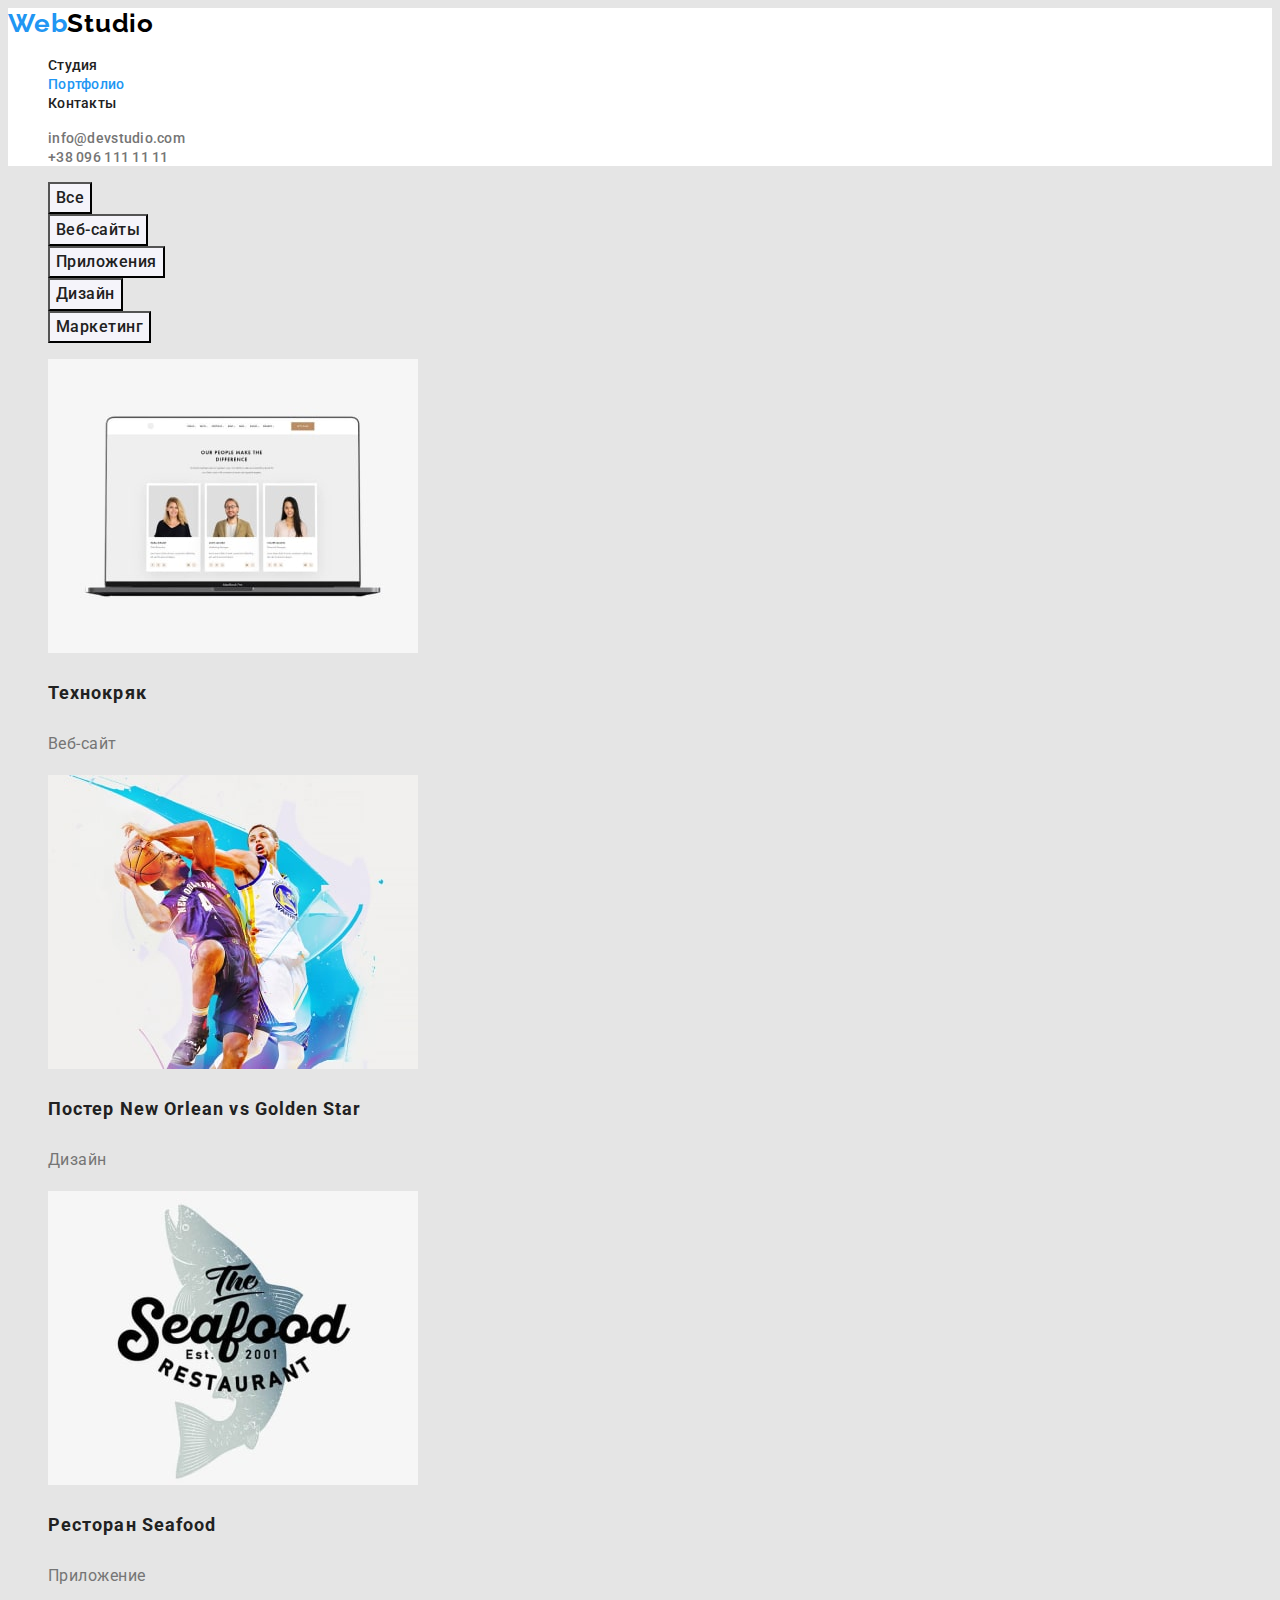
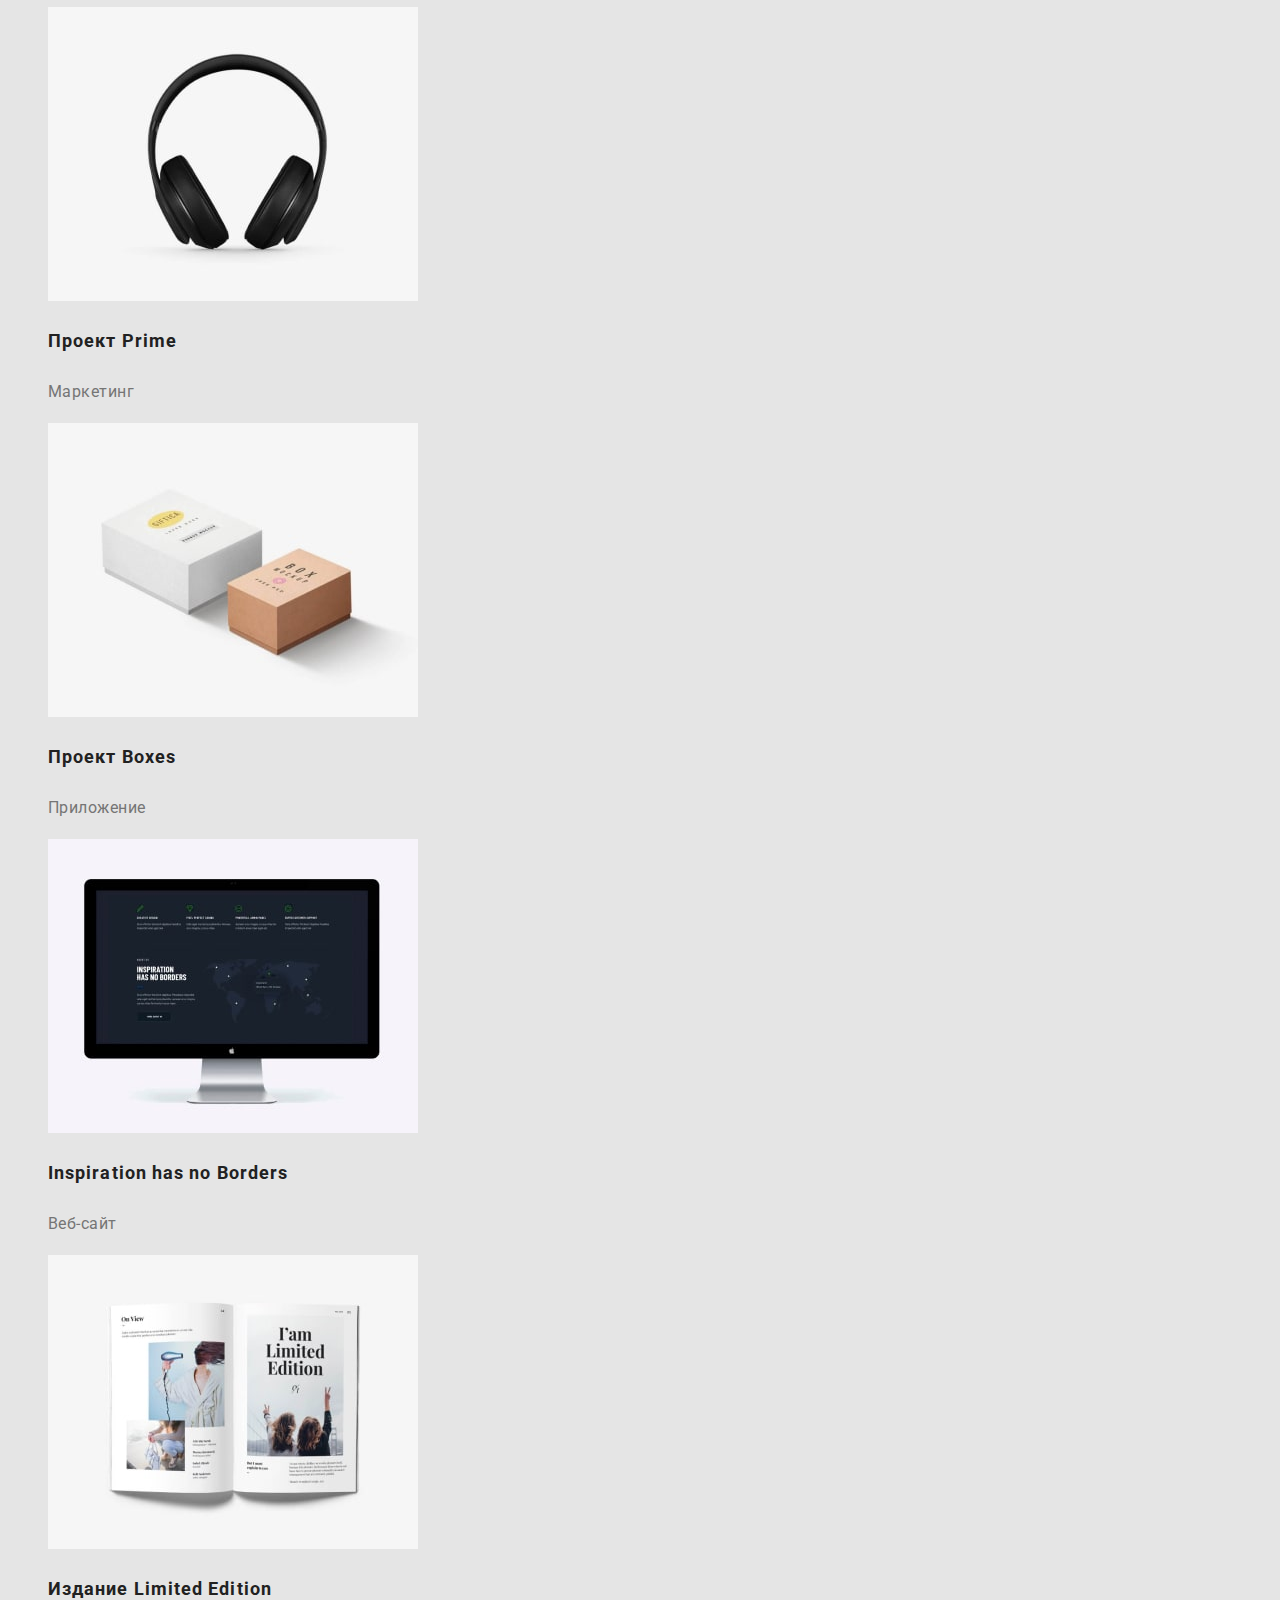
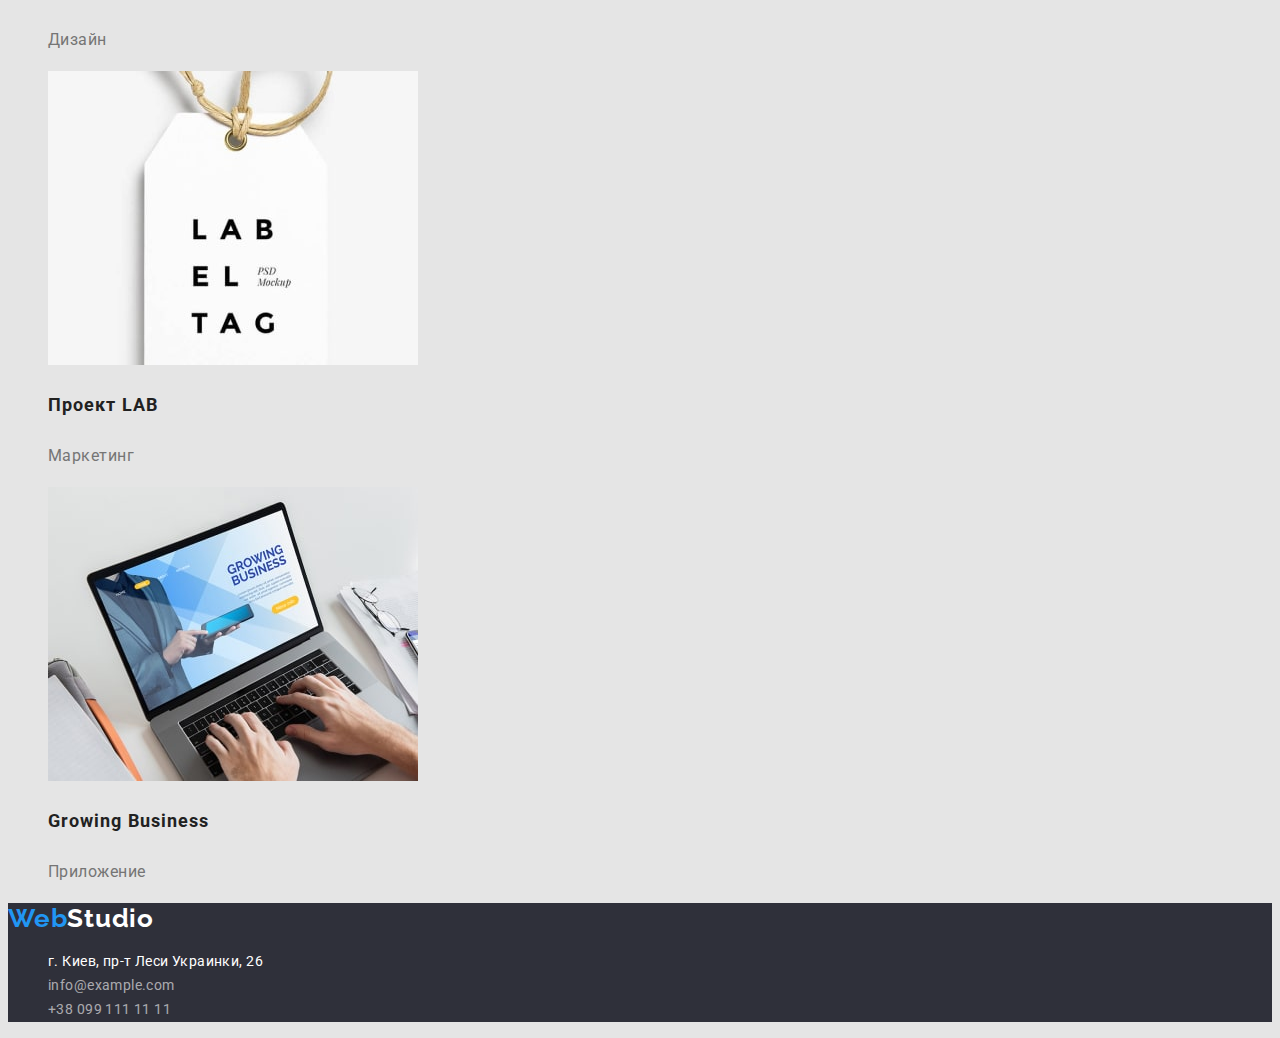
==== commit 453ceb4b: "Скорректировала цвет кнопок-фильтров" ====
--- a/portfolio.html
+++ b/portfolio.html
@@ -40,7 +40,7 @@
         <!--Фильтры-->
         <ul class="list">
           <li>
-            <button type="button" class="filter-button primary">Все</button>
+            <button type="button" class="filter-button">Все</button>
           </li>
           <li>
             <button type="button" class="filter-button">Веб-сайты</button>
--- a/css/styles.css
+++ b/css/styles.css
@@ -163,7 +163,6 @@
   letter-spacing: 0.03em;
   text-align: center;
 }
-.filter-button.primary,
 .filter-button:focus,
 .filter-button:hover,
 .filter-button:active {
